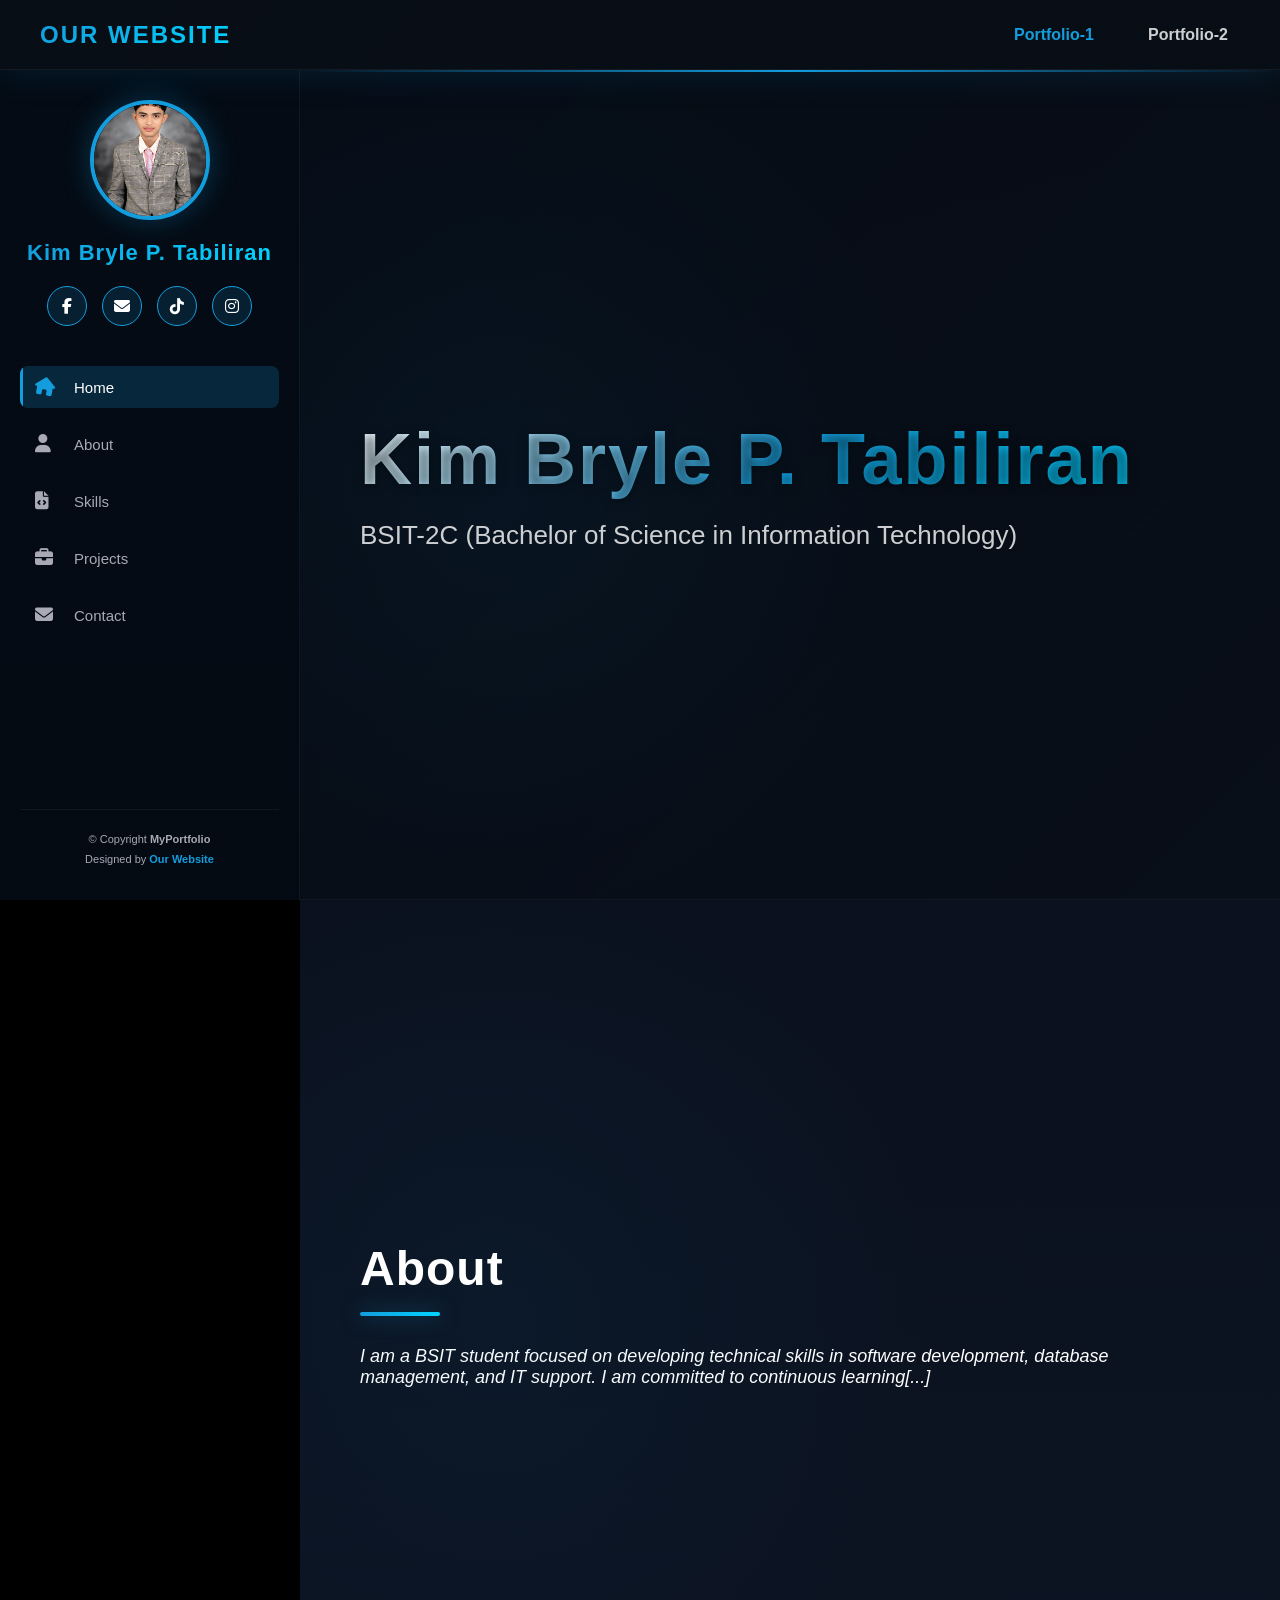
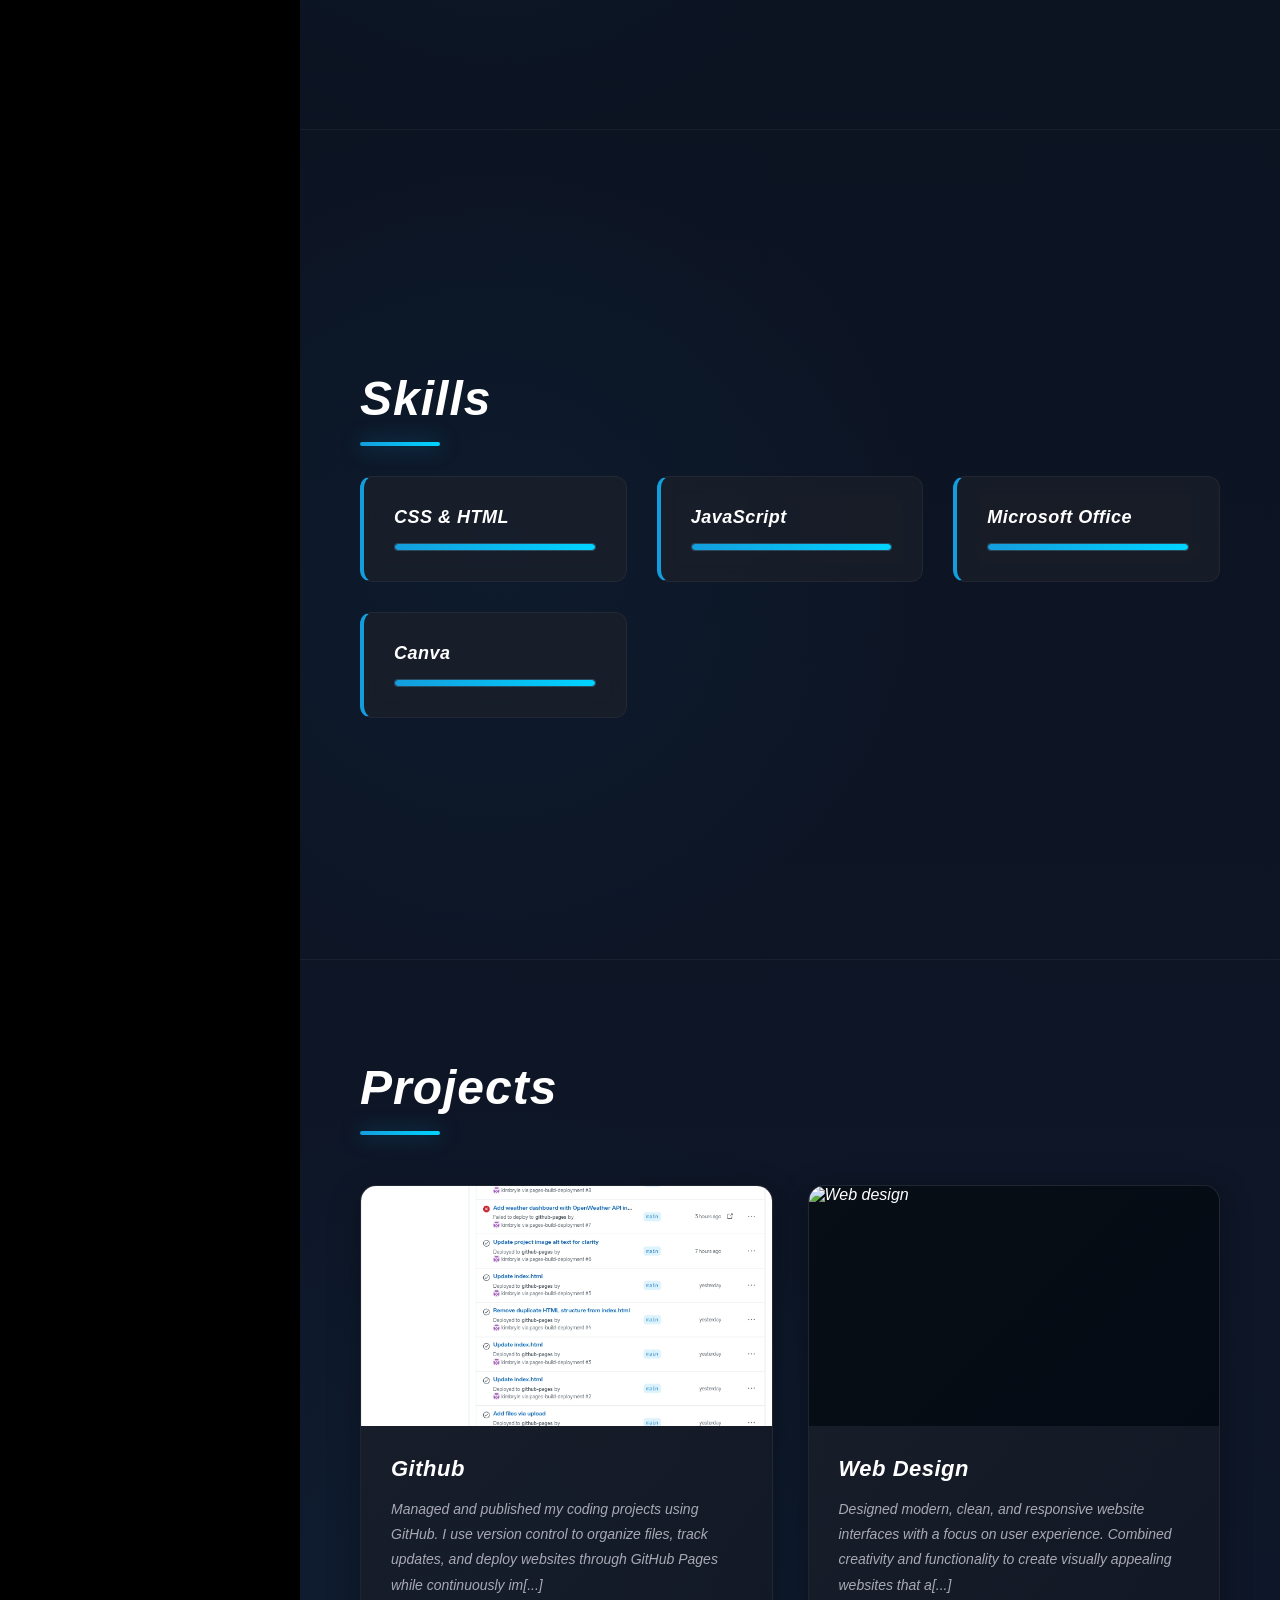
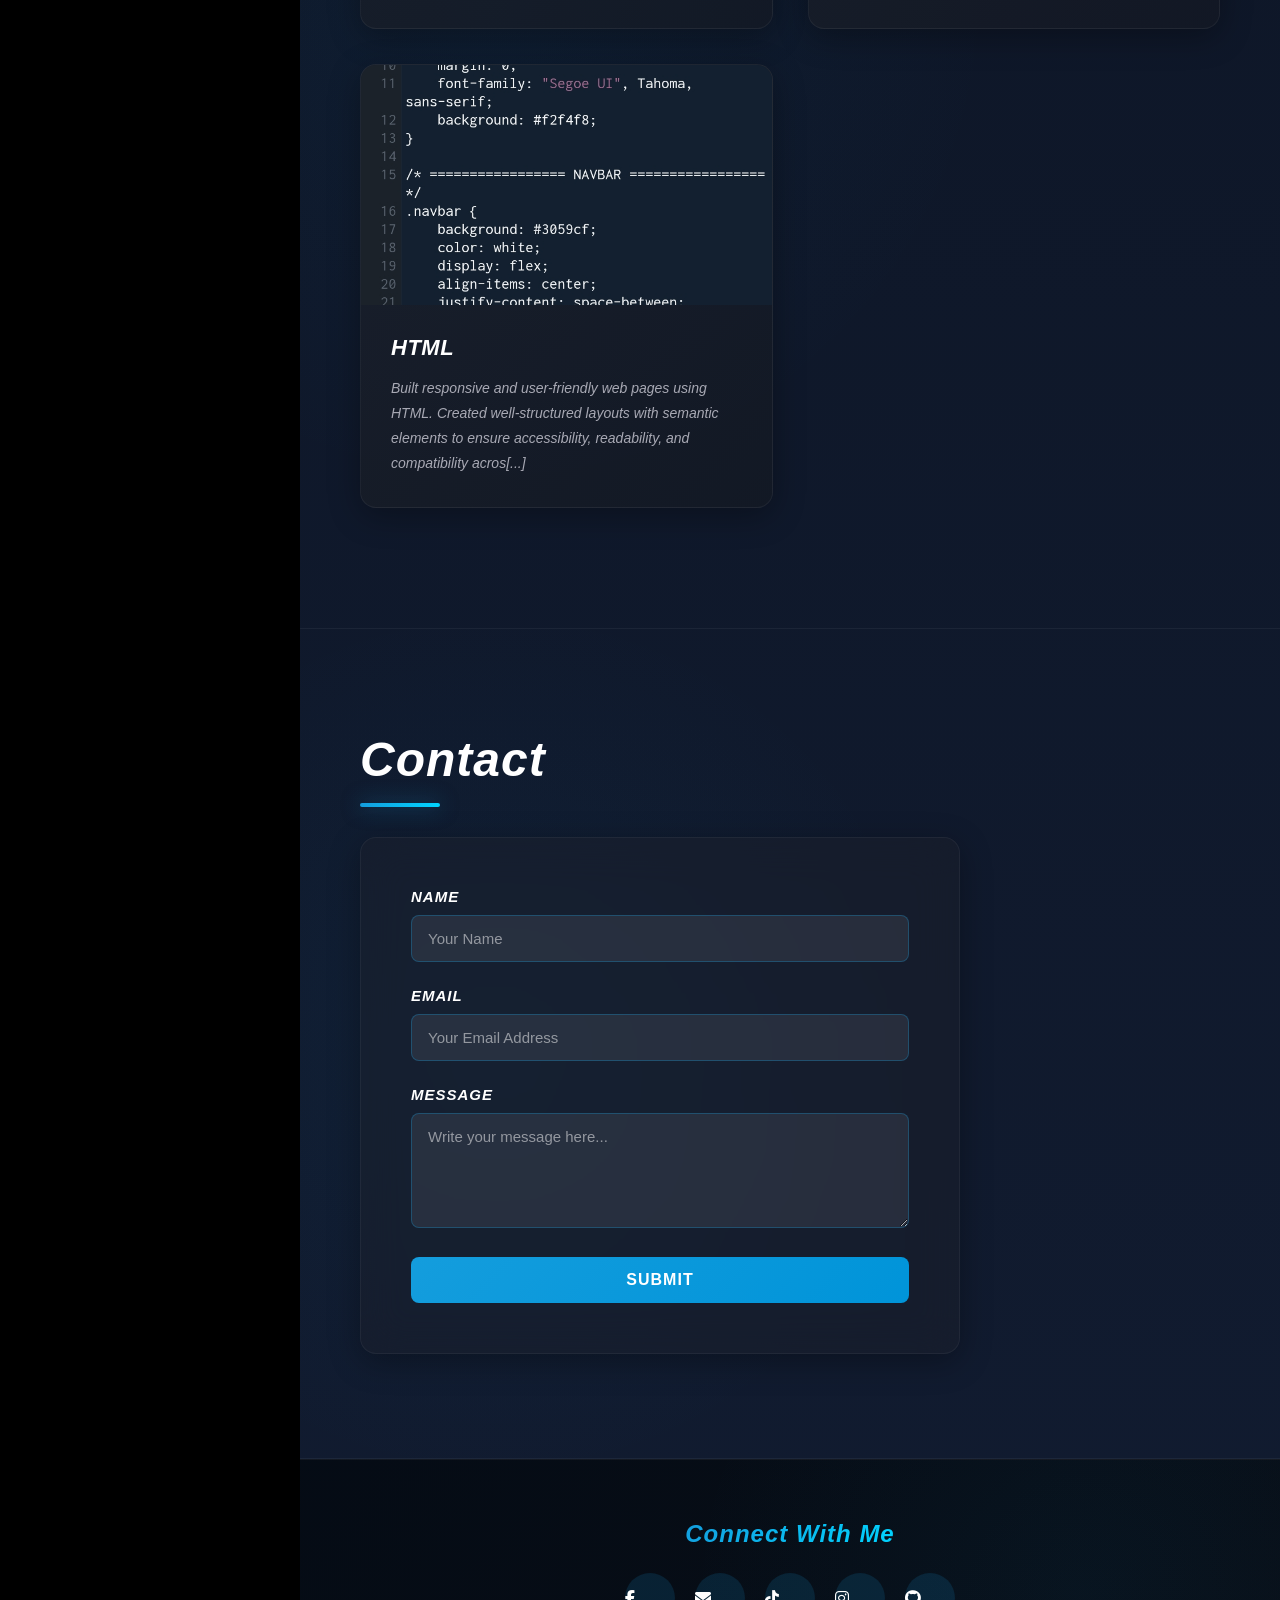
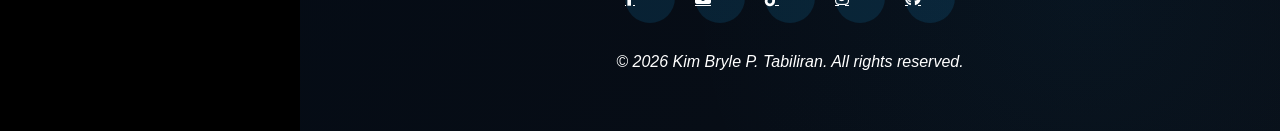
==== index.html @ d385e992 "Add files via upload" ====
<!DOCTYPE html>
<html lang="en">
<head>
    <meta charset="UTF-8">
    <meta name="viewport" content="width=device-width, initial-scale=1.0">
    <title>Portfolio - Kim Bryle</title>
    <link rel="stylesheet" href="https://cdnjs.cloudflare.com/ajax/libs/font-awesome/6.4.0/css/all.min.css">
    <link rel="stylesheet" href="style.css">
</head>
<body>

    <header class="top-navbar">
        <a href="index.html" class="logo">OUR WEBSITE</a>
        <ul class="top-nav-links">
            <li><a href="index.html" style="color: #149ddd; font-weight: bold;">Portfolio-1</a></li>
            <li><a href="arianne.html">Portfolio-2</a></li>
        </ul>
    </header>

    <div class="sidebar">
        <img src="1751348694577.jpg" alt="Profile" class="profile-img" id="profileTrigger">
        <h1 class="profile-name">Kim Bryle P. Tabiliran</h1>
        
        <div class="social-links">
            <a href="https://facebook.com/ecxbryle" target="_blank" title="Facebook"><i class="fab fa-facebook-f"></i></a>
            <a href="mailto:tabilirankimbryle@gmail.com" title="Gmail"><i class="fas fa-envelope"></i></a>
            <a href="https://tiktok.com/@kiembryle" target="_blank" title="TikTok"><i class="fab fa-tiktok"></i></a>
            <a href="https://instagram.com/bryexjsh" target="_blank" title="Instagram"><i class="fab fa-instagram"></i></a>
        </div>

        <nav class="nav-menu" id="navMenu">
            <a href="#home" class="active"><i class="fas fa-home"></i> Home</a>
            <a href="#about"><i class="fas fa-user"></i> About</a>
            <a href="#skills"><i class="fas fa-file-code"></i> Skills</a>
            <a href="#projects"><i class="fas fa-briefcase"></i> Projects</a>
            <a href="#contact"><i class="fas fa-envelope"></i> Contact</a>
        </nav>

        <div class="sidebar-footer">
            <p>&copy; Copyright <strong><span>MyPortfolio</span></strong></p>
            <p>Designed by <a href="#">Our Website</a></p>
        </div>
    </div>

    <div class="main-content">

        <section id="home">
            <h1>Kim Bryle P. <span style="color: #149ddd;">Tabiliran</span></h1>
            <p>BSIT-2C (Bachelor of Science in Information Technology)</p>
        </section>

        <section id="about">
            <h2 class="section-title">About</h2>
            <p style="font-size: 18px;"><i>I am a BSIT student focused on developing technical skills in software development, database management, and IT support. I am committed to continuous learning[...]
        </section>

        <section id="skills">
            <h2 class="section-title">Skills</h2>
            <div class="skills-container">
                <div class="skill-box">
                    <h3>CSS & HTML</h3>
                    <div class="skill-bar"><div class="skill-per" style="width: 95%;"></div></div>
                </div>
                <div class="skill-box">
                    <h3>JavaScript</h3>
                    <div class="skill-bar"><div class="skill-per" style="width: 50%;"></div></div>
                </div>
                <div class="skill-box">
                    <h3>Microsoft Office</h3>
                    <div class="skill-bar"><div class="skill-per" style="width: 95%;"></div></div>
                </div>
                <div class="skill-box">
                    <h3>Canva</h3>
                    <div class="skill-bar"><div class="skill-per" style="width: 100%;"></div></div>
                </div>
            </div>
        </section>

        <section id="projects">
            <h2 class="section-title">Projects</h2>
            <div class="projects-grid">
                <div class="project-card">
                    <div class="project-img-placeholder">
                        <img src="Github.jpg" alt="Github">
                    </div>
                    <div class="project-info">
                        <h3>Github</h3>
                        <p>Managed and published my coding projects using GitHub. I use version control to organize files, track updates, and deploy websites through GitHub Pages while continuously im[...]
                    </div>
                </div>
                
                <div class="project-card">
                    <div class="project-img-placeholder">
                        <img src="Webdesign.jpg" alt="Web design">
                    </div>
                    <div class="project-info">
                        <h3>Web Design</h3>
                        <p>Designed modern, clean, and responsive website interfaces with a focus on user experience. Combined creativity and functionality to create visually appealing websites that a[...]
                    </div>
                </div>
                
                <div class="project-card">
                    <div class="project-img-placeholder">
                        <img src="Html.jpg" alt="HTML">
                    </div>
                    <div class="project-info">
                        <h3>HTML</h3>
                        <p>Built responsive and user-friendly web pages using HTML. Created well-structured layouts with semantic elements to ensure accessibility, readability, and compatibility acros[...]
                    </div>
                </div>
            </div>
        </section>

        <section id="contact">
            <h2 class="section-title">Contact</h2>
            <form class="contact-form" action="#" method="POST">
                <div class="form-group">
                    <label for="name">Name</label>
                    <input type="text" id="name" name="name" required placeholder="Your Name">
                </div>
                <div class="form-group">
                    <label for="email">Email</label>
                    <input type="email" id="email" name="email" required placeholder="Your Email Address">
                </div>
                <div class="form-group">
                    <label for="message">Message</label>
                    <textarea id="message" name="message" rows="5" required placeholder="Write your message here..."></textarea>
                </div>
                <button type="submit" class="submit-btn">Submit</button>
            </form>
        </section>

        <footer class="footer-section">
            <div class="footer-content">
                <div class="footer-social">
                    <h3>Connect With Me</h3>
                    <div class="footer-social-links">
                        <a href="https://facebook.com/ecxbryle" target="_blank" class="footer-social-icon" title="Facebook" aria-label="Visit my Facebook page">
                            <i class="fab fa-facebook-f"></i>
                        </a>
                        <a href="mailto:tabilirankimbryle@gmail.com" class="footer-social-icon" title="Send me an email" aria-label="Send me an email">
                            <i class="fas fa-envelope"></i>
                        </a>
                        <a href="https://tiktok.com/@kiembryle" target="_blank" class="footer-social-icon" title="TikTok" aria-label="Visit my TikTok profile">
                            <i class="fab fa-tiktok"></i>
                        </a>
                        <a href="https://instagram.com/bryexjsh" target="_blank" class="footer-social-icon" title="Instagram" aria-label="Visit my Instagram profile">
                            <i class="fab fa-instagram"></i>
                        </a>
                        <a href="https://github.com/kimbrylepalma-a11y" target="_blank" class="footer-social-icon" title="GitHub" aria-label="Visit my GitHub profile">
                            <i class="fab fa-github"></i>
                        </a>
                    </div>
                </div>
                <div class="footer-text">
                    <p>&copy; 2026 Kim Bryle P. Tabiliran. All rights reserved.</p>
                </div>
            </div>
        </footer>

    </div>

    <div id="profileModal" class="img-modal">
        <span class="img-modal-close" id="closeModal">&times;</span>
        <img class="img-modal-content" id="fullScreenTarget">
    </div>

    <script>
        const profileModal = document.getElementById("profileModal");
        const profileTrigger = document.getElementById("profileTrigger");
        const fullScreenTarget = document.getElementById("fullScreenTarget");
        const closeModal = document.getElementById("closeModal");

        profileTrigger.onclick = function() {
            profileModal.style.display = "flex";
            fullScreenTarget.src = this.src; 
        }

        closeModal.onclick = function() {
            profileModal.style.display = "none";
        }
        
        profileModal.onclick = function(e) {
            if (e.target === profileModal) {
                profileModal.style.display = "none";
            }
        }
        
        const sections = document.querySelectorAll("section");
        const navLinks = document.querySelectorAll(".nav-menu a");

        window.addEventListener("scroll", () => {
            let current = "";
            sections.forEach((section) => {
                const sectionTop = section.offsetTop;
                const sectionHeight = section.clientHeight;
                if (pageYOffset >= sectionTop - 200) {
                    current = section.getAttribute("id");
                }
            });

            navLinks.forEach((a) => {
                a.classList.remove("active");
                if (a.getAttribute("href").includes(current)) {
                    a.classList.add("active");
                }
            });
        });
    </script>

</body>
</html>
---- style.css ----
/* ===== ROOT VARIABLES ===== */
:root {
    --primary-color: #149ddd;
    --secondary-color: #0b7dda;
    --dark-bg: #000;
    --sidebar-bg: #040b14;
    --navbar-bg: #080e16;
    --card-bg: #1e222b;
    --text-light: #a8a9b4;
    --text-lighter: rgba(255, 255, 255, 0.8);
    --border-color: rgba(255, 255, 255, 0.05);
    --transition: all 0.3s cubic-bezier(0.4, 0, 0.2, 1);
}

/* ===== GLOBAL STYLES ===== */
* {
    margin: 0;
    padding: 0;
    box-sizing: border-box;
    font-family: 'Segoe UI', Tahoma, Geneva, Verdana, sans-serif;
    scroll-behavior: smooth;
}

html {
    scroll-padding-top: 70px;
}

body {
    display: flex;
    flex-direction: column;
    color: #fff;
    background-color: var(--dark-bg);
    overflow-x: hidden;
}

/* ===== SCROLLBAR STYLING ===== */
::-webkit-scrollbar {
    width: 10px;
}

::-webkit-scrollbar-track {
    background: var(--navbar-bg);
}

::-webkit-scrollbar-thumb {
    background: var(--primary-color);
    border-radius: 5px;
    transition: var(--transition);
}

::-webkit-scrollbar-thumb:hover {
    background: var(--secondary-color);
}

/* ===== TOP NAVBAR ===== */
.top-navbar {
    position: fixed;
    top: 0;
    left: 0;
    width: 100%;
    height: 70px;
    background: linear-gradient(135deg, var(--navbar-bg) 0%, rgba(8, 14, 22, 0.95) 100%);
    display: flex;
    justify-content: space-between;
    align-items: center;
    padding: 0 40px;
    z-index: 1000;
    box-shadow: 0 8px 32px rgba(20, 157, 221, 0.1);
    backdrop-filter: blur(10px);
    border-bottom: 1px solid var(--border-color);
    animation: slideDown 0.6s ease-out;
}

@keyframes slideDown {
    from {
        transform: translateY(-100%);
        opacity: 0;
    }
    to {
        transform: translateY(0);
        opacity: 1;
    }
}

.top-navbar .logo {
    font-size: 24px;
    font-weight: 800;
    color: #ffffff;
    text-decoration: none;
    background: linear-gradient(135deg, var(--primary-color), #00d4ff);
    -webkit-background-clip: text;
    -webkit-text-fill-color: transparent;
    background-clip: text;
    letter-spacing: 2px;
    transition: var(--transition);
    text-transform: uppercase;
}

.top-navbar .logo:hover {
    transform: scale(1.05);
    letter-spacing: 3px;
}

.top-nav-links {
    display: flex;
    gap: 30px;
    list-style: none;
}

.top-nav-links a {
    color: var(--text-lighter);
    text-decoration: none;
    font-size: 16px;
    font-weight: 600;
    transition: var(--transition);
    position: relative;
    padding: 8px 12px;
}

.top-nav-links a::before {
    content: '';
    position: absolute;
    bottom: 0;
    left: 0;
    width: 0;
    height: 2px;
    background: linear-gradient(90deg, var(--primary-color), #00d4ff);
    transition: var(--transition);
}

.top-nav-links a:hover {
    color: #ffffff;
}

.top-nav-links a:hover::before {
    width: 100%;
}

.top-nav-links a.active-top {
    color: var(--primary-color);
}

/* ===== SIDEBAR ===== */
.sidebar {
    width: 300px;
    height: calc(100vh - 70px);
    background: linear-gradient(180deg, var(--sidebar-bg) 0%, rgba(4, 11, 20, 0.95) 100%);
    color: #fff;
    position: fixed;
    top: 70px;
    left: 0;
    display: flex;
    flex-direction: column;
    align-items: center;
    padding: 30px 20px;
    z-index: 100;
    border-right: 1px solid var(--border-color);
    overflow-y: auto;
    backdrop-filter: blur(10px);
    animation: slideInLeft 0.6s ease-out;
}

@keyframes slideInLeft {
    from {
        transform: translateX(-100%);
        opacity: 0;
    }
    to {
        transform: translateX(0);
        opacity: 1;
    }
}

.profile-img {
    width: 120px;
    height: 120px;
    border-radius: 50%;
    border: 4px solid var(--primary-color);
    object-fit: cover;
    margin-bottom: 20px;
    cursor: pointer;
    transition: var(--transition);
    box-shadow: 0 0 30px rgba(20, 157, 221, 0.3);
    position: relative;
    overflow: hidden;
}

.profile-img::before {
    content: '';
    position: absolute;
    top: 0;
    left: 0;
    width: 100%;
    height: 100%;
    background: linear-gradient(45deg, transparent 30%, rgba(255, 255, 255, 0.1) 50%, transparent 70%);
    transform: translateX(-100%);
}

.profile-img:hover {
    transform: scale(1.08);
    box-shadow: 0 0 40px rgba(20, 157, 221, 0.5);
}

.profile-img:hover::before {
    animation: shine 0.6s;
}

@keyframes shine {
    0% {
        transform: translateX(-100%);
    }
    100% {
        transform: translateX(100%);
    }
}

.profile-name {
    font-size: 22px;
    font-weight: 800;
    margin-bottom: 20px;
    letter-spacing: 1px;
    text-align: center;
    background: linear-gradient(135deg, var(--primary-color), #00d4ff);
    -webkit-background-clip: text;
    -webkit-text-fill-color: transparent;
    background-clip: text;
}

/* ===== SOCIAL LINKS ===== */
.social-links {
    display: flex;
    gap: 15px;
    margin-bottom: 40px;
}

.social-links a {
    width: 40px;
    height: 40px;
    background: rgba(20, 157, 221, 0.15);
    color: #fff;
    border-radius: 50%;
    display: flex;
    align-items: center;
    justify-content: center;
    text-decoration: none;
    transition: var(--transition);
    font-size: 16px;
    border: 1px solid var(--primary-color);
    position: relative;
    overflow: hidden;
}

.social-links a::before {
    content: '';
    position: absolute;
    top: 0;
    left: -100%;
    width: 100%;
    height: 100%;
    background: var(--primary-color);
    z-index: -1;
    transition: var(--transition);
}

.social-links a:hover::before {
    left: 0;
}

.social-links a:hover {
    transform: translateY(-3px);
    box-shadow: 0 8px 20px rgba(20, 157, 221, 0.4);
}

/* ===== NAVIGATION MENU ===== */
.nav-menu {
    width: 100%;
    display: flex;
    flex-direction: column;
    gap: 15px;
}

.nav-menu a {
    display: flex;
    align-items: center;
    gap: 15px;
    color: var(--text-light);
    text-decoration: none;
    font-size: 15px;
    padding: 12px 15px;
    border-radius: 8px;
    transition: var(--transition);
    position: relative;
    overflow: hidden;
    background: rgba(20, 157, 221, 0);
}

.nav-menu a::before {
    content: '';
    position: absolute;
    left: 0;
    top: 0;
    width: 3px;
    height: 100%;
    background: var(--primary-color);
    transform: scaleY(0);
    transform-origin: top;
    transition: var(--transition);
}

.nav-menu a:hover {
    color: #fff;
    background: rgba(20, 157, 221, 0.15);
    padding-left: 20px;
}

.nav-menu a:hover::before {
    transform: scaleY(1);
}

.nav-menu a.active {
    color: #fff;
    background: rgba(20, 157, 221, 0.2);
}

.nav-menu a.active::before {
    transform: scaleY(1);
}

.nav-menu a i {
    font-size: 18px;
    width: 24px;
    transition: var(--transition);
}

.nav-menu a:hover i,
.nav-menu a.active i {
    color: var(--primary-color);
    transform: rotate(10deg);
}

/* ===== SIDEBAR FOOTER ===== */
.sidebar-footer {
    margin-top: auto;
    text-align: center;
    font-size: 11px;
    color: #a8a9b4;
    line-height: 1.8;
    padding-top: 20px;
    border-top: 1px solid var(--border-color);
    width: 100%;
}

.sidebar-footer a {
    color: var(--primary-color);
    text-decoration: none;
    transition: var(--transition);
    font-weight: 600;
}

.sidebar-footer a:hover {
    color: #00d4ff;
    text-decoration: underline;
}

/* ===== MAIN CONTENT ===== */
.main-content {
    margin-left: 300px;
    margin-top: 70px;
    width: calc(100% - 300px);
    background: linear-gradient(rgba(23, 37, 65, 0.4), rgba(23, 37, 65, 0.75)), 
                url('https://images.unsplash.com/photo-1507238691740-187a5b1d37b8?auto=format&fit=crop&w=1400&q=80') center/cover no-repeat fixed;
    position: relative;
}

.main-content::before {
    content: '';
    position: fixed;
    top: 70px;
    left: 300px;
    width: calc(100% - 300px);
    height: 2px;
    background: linear-gradient(90deg, transparent, var(--primary-color), transparent);
    pointer-events: none;
    z-index: 999;
}

/* ===== SECTIONS ===== */
section {
    padding: 100px 60px;
    min-height: calc(100vh - 70px);
    display: flex;
    flex-direction: column;
    justify-content: center;
    border-bottom: 1px solid var(--border-color);
    animation: fadeInUp 0.8s ease-out;
    position: relative;
    overflow: hidden;
}

@keyframes fadeInUp {
    from {
        opacity: 0;
        transform: translateY(30px);
    }
    to {
        opacity: 1;
        transform: translateY(0);
    }
}

section::before {
    content: '';
    position: absolute;
    top: 0;
    left: 0;
    width: 100%;
    height: 100%;
    background: radial-gradient(circle at 20% 50%, rgba(20, 157, 221, 0.05) 0%, transparent 50%);
    pointer-events: none;
}

/* ===== SECTION TITLE ===== */
.section-title {
    font-size: 48px;
    font-weight: 800;
    color: #fff;
    margin-bottom: 30px;
    position: relative;
    padding-bottom: 20px;
    display: inline-block;
    letter-spacing: 1px;
    animation: titleSlide 0.8s ease-out;
}

@keyframes titleSlide {
    from {
        opacity: 0;
        transform: translateX(-30px);
    }
    to {
        opacity: 1;
        transform: translateX(0);
    }
}

.section-title::after {
    content: '';
    position: absolute;
    left: 0;
    bottom: 0;
    width: 80px;
    height: 4px;
    background: linear-gradient(90deg, var(--primary-color), #00d4ff);
    border-radius: 2px;
    box-shadow: 0 0 20px rgba(20, 157, 221, 0.5);
    animation: widthExpand 0.8s ease-out;
}

@keyframes widthExpand {
    from {
        width: 0;
    }
    to {
        width: 80px;
    }
}

/* ===== HOME SECTION ===== */
#home {
    background: linear-gradient(135deg, rgba(4, 11, 20, 0.8) 0%, rgba(8, 14, 22, 0.6) 100%),
                url('https://images.unsplash.com/photo-1507238691740-187a5b1d37b8?auto=format&fit=crop&w=1400&q=80') center/cover;
}

#home h1 {
    font-size: 72px;
    font-weight: 900;
    margin-bottom: 20px;
    background: linear-gradient(135deg, #fff 0%, var(--primary-color) 50%, #00d4ff 100%);
    -webkit-background-clip: text;
    -webkit-text-fill-color: transparent;
    background-clip: text;
    text-shadow: 0 2px 10px rgba(0, 0, 0, 0.5);
    letter-spacing: 2px;
    animation: textShimmer 3s infinite;
}

@keyframes textShimmer {
    0%, 100% {
        opacity: 1;
    }
    50% {
        opacity: 0.9;
    }
}

#home p {
    font-size: 26px;
    font-weight: 500;
    color: var(--text-lighter);
    animation: fadeInUp 0.8s ease-out 0.2s both;
}

#home p span {
    border-bottom: 3px solid var(--primary-color);
    letter-spacing: 1px;
    background: linear-gradient(90deg, transparent, rgba(20, 157, 221, 0.2), transparent);
    padding: 0 5px;
    position: relative;
}

/* ===== SKILLS CONTAINER ===== */
.skills-container {
    display: grid;
    grid-template-columns: repeat(auto-fit, minmax(250px, 1fr));
    gap: 30px;
    max-width: 100%;
    width: 100%;
}

.skill-box {
    background: rgba(30, 34, 43, 0.6);
    backdrop-filter: blur(10px);
    -webkit-backdrop-filter: blur(10px);
    padding: 30px;
    border-radius: 12px;
    border: 1px solid var(--border-color);
    border-left: 4px solid var(--primary-color);
    transition: var(--transition);
    position: relative;
    overflow: hidden;
    animation: scaleIn 0.6s ease-out;
}

@keyframes scaleIn {
    from {
        opacity: 0;
        transform: scale(0.9);
    }
    to {
        opacity: 1;
        transform: scale(1);
    }
}

.skill-box::before {
    content: '';
    position: absolute;
    top: 0;
    left: -100%;
    width: 100%;
    height: 100%;
    background: linear-gradient(90deg, transparent, rgba(20, 157, 221, 0.1), transparent);
    transition: var(--transition);
}

.skill-box:hover {
    transform: translateY(-10px);
    border-color: var(--primary-color);
    box-shadow: 0 20px 40px rgba(20, 157, 221, 0.2);
}

.skill-box:hover::before {
    left: 100%;
}

.skill-box h3 {
    font-size: 18px;
    margin-bottom: 15px;
    color: #fff;
    font-weight: 700;
    letter-spacing: 0.5px;
}

.skill-bar {
    background: rgba(255, 255, 255, 0.1);
    height: 8px;
    border-radius: 4px;
    overflow: hidden;
    position: relative;
    border: 1px solid rgba(20, 157, 221, 0.2);
}

.skill-per {
    background: linear-gradient(90deg, var(--primary-color), #00d4ff);
    height: 100%;
    border-radius: 4px;
    animation: fillBar 1.5s ease-out forwards;
    box-shadow: 0 0 15px rgba(20, 157, 221, 0.5);
}

@keyframes fillBar {
    to {
        width: var(--skill-width, 100%);
    }
}

/* ===== PROJECTS GRID ===== */
.projects-grid {
    display: grid;
    grid-template-columns: repeat(auto-fit, minmax(300px, 1fr));
    gap: 35px;
    padding: 20px 0;
    width: 100%;
}

.project-card {
    background: linear-gradient(135deg, rgba(30, 34, 43, 0.7) 0%, rgba(20, 25, 35, 0.7) 100%);
    border-radius: 16px;
    overflow: hidden;
    box-shadow: 0 8px 32px rgba(0, 0, 0, 0.3);
    display: flex;
    flex-direction: column;
    transition: var(--transition);
    border: 1px solid var(--border-color);
    animation: slideUp 0.6s ease-out;
    position: relative;
}

@keyframes slideUp {
    from {
        opacity: 0;
        transform: translateY(30px);
    }
    to {
        opacity: 1;
        transform: translateY(0);
    }
}

.project-card::before {
    content: '';
    position: absolute;
    top: 0;
    left: 0;
    width: 100%;
    height: 100%;
    background: linear-gradient(135deg, rgba(20, 157, 221, 0.2) 0%, transparent 100%);
    opacity: 0;
    transition: var(--transition);
    pointer-events: none;
    z-index: 1;
}

.project-card:hover {
    transform: translateY(-15px);
    box-shadow: 0 20px 50px rgba(20, 157, 221, 0.3);
    border-color: var(--primary-color);
}

.project-card:hover::before {
    opacity: 1;
}

.project-img-placeholder {
    width: 100%;
    height: 240px;
    overflow: hidden;
    position: relative;
    background: linear-gradient(135deg, var(--navbar-bg) 0%, var(--sidebar-bg) 100%);
}

.project-img-placeholder img {
    width: 100%;
    height: 100%;
    object-fit: cover;
    display: block;
    transition: var(--transition);
}

.project-card:hover .project-img-placeholder img {
    transform: scale(1.1);
    filter: brightness(1.2);
}

.project-info {
    padding: 30px;
    position: relative;
    z-index: 2;
    flex: 1;
    display: flex;
    flex-direction: column;
}

.project-info h3 {
    color: #ffffff;
    margin: 0 0 15px 0;
    font-size: 22px;
    font-weight: 800;
    letter-spacing: 0.5px;
    transition: var(--transition);
}

.project-card:hover .project-info h3 {
    color: var(--primary-color);
}

.project-info p {
    color: var(--text-light);
    margin: 0;
    font-size: 14px;
    line-height: 1.8;
    flex: 1;
}

/* ===== CONTACT FORM ===== */
.contact-form {
    background: rgba(30, 34, 43, 0.4);
    backdrop-filter: blur(20px);
    -webkit-backdrop-filter: blur(20px);
    padding: 50px;
    border-radius: 16px;
    border: 1px solid var(--border-color);
    max-width: 600px;
    width: 100%;
    box-shadow: 0 8px 32px rgba(0, 0, 0, 0.3);
    animation: slideInUp 0.8s ease-out;
}

@keyframes slideInUp {
    from {
        opacity: 0;
        transform: translateY(30px);
    }
    to {
        opacity: 1;
        transform: translateY(0);
    }
}

.contact-form:hover {
    box-shadow: 0 15px 50px rgba(20, 157, 221, 0.2);
}

.form-group {
    margin-bottom: 25px;
}

.form-group label {
    display: block;
    margin-bottom: 10px;
    font-weight: 700;
    color: #fff;
    font-size: 15px;
    text-transform: uppercase;
    letter-spacing: 1px;
}

.form-group input,
.form-group textarea {
    width: 100%;
    padding: 14px 16px;
    background: rgba(255, 255, 255, 0.08);
    border: 1px solid rgba(20, 157, 221, 0.3);
    border-radius: 8px;
    font-size: 15px;
    color: #fff;
    outline: none;
    transition: var(--transition);
    font-family: inherit;
}

.form-group input::placeholder,
.form-group textarea::placeholder {
    color: rgba(255, 255, 255, 0.5);
}

.form-group input:focus,
.form-group textarea:focus {
    border-color: var(--primary-color);
    background: rgba(255, 255, 255, 0.12);
    box-shadow: 0 0 20px rgba(20, 157, 221, 0.3);
}

.submit-btn {
    background: linear-gradient(135deg, var(--primary-color) 0%, #0094d9 100%);
    color: white;
    border: none;
    padding: 14px 40px;
    font-size: 16px;
    font-weight: 700;
    border-radius: 8px;
    cursor: pointer;
    width: 100%;
    transition: var(--transition);
    text-transform: uppercase;
    letter-spacing: 1px;
    position: relative;
    overflow: hidden;
}

.submit-btn::before {
    content: '';
    position: absolute;
    top: 0;
    left: -100%;
    width: 100%;
    height: 100%;
    background: linear-gradient(90deg, transparent, rgba(255, 255, 255, 0.3), transparent);
    transition: var(--transition);
}

.submit-btn:hover {
    transform: translateY(-3px);
    box-shadow: 0 15px 35px rgba(20, 157, 221, 0.4);
}

.submit-btn:hover::before {
    left: 100%;
}

.submit-btn:active {
    transform: translateY(-1px);
}

/* ===== IMAGE MODAL ===== */
.img-modal {
    display: none;
    position: fixed;
    z-index: 9999;
    left: 0;
    top: 0;
    width: 100%;
    height: 100%;
    background: rgba(0, 0, 0, 0.95);
    backdrop-filter: blur(5px);
    justify-content: center;
    align-items: center;
    animation: fadeIn 0.3s ease-out;
}

@keyframes fadeIn {
    from {
        opacity: 0;
    }
    to {
        opacity: 1;
    }
}

.img-modal-content {
    max-width: 90%;
    max-height: 85vh;
    border-radius: 16px;
    object-fit: contain;
    box-shadow: 0 20px 60px rgba(20, 157, 221, 0.4);
    animation: zoomIn 0.4s cubic-bezier(0.68, -0.55, 0.265, 1.55);
    border: 2px solid var(--primary-color);
}

@keyframes zoomIn {
    from {
        transform: scale(0.8);
        opacity: 0;
    }
    to {
        transform: scale(1);
        opacity: 1;
    }
}

.img-modal-close {
    position: absolute;
    top: 30px;
    right: 40px;
    color: #fff;
    font-size: 45px;
    font-weight: 300;
    cursor: pointer;
    transition: var(--transition);
    background: rgba(20, 157, 221, 0.2);
    width: 50px;
    height: 50px;
    border-radius: 50%;
    display: flex;
    align-items: center;
    justify-content: center;
    border: 1px solid var(--primary-color);
}

.img-modal-close:hover {
    color: var(--primary-color);
    background: rgba(20, 157, 221, 0.4);
    transform: rotate(90deg);
}

/* ===== FOOTER SECTION ===== */
.footer-section {
    padding: 60px 60px;
    background: linear-gradient(135deg, rgba(4, 11, 20, 0.95) 0%, rgba(8, 14, 22, 0.95) 100%);
    border-top: 1px solid var(--border-color);
    position: relative;
    overflow: hidden;
    min-height: auto;
    animation: fadeInUp 0.8s ease-out;
}

.footer-section::before {
    content: '';
    position: absolute;
    top: 0;
    left: 0;
    width: 100%;
    height: 100%;
    background: radial-gradient(circle at 80% 50%, rgba(20, 157, 221, 0.05) 0%, transparent 50%);
    pointer-events: none;
}

.footer-content {
    position: relative;
    z-index: 1;
    max-width: 1200px;
    margin: 0 auto;
    display: flex;
    flex-direction: column;
    align-items: center;
    text-align: center;
    gap: 30px;
}

.footer-social {
    display: flex;
    flex-direction: column;
    align-items: center;
    gap: 25px;
}

.footer-social h3 {
    font-size: 24px;
    font-weight: 800;
    background: linear-gradient(135deg, var(--primary-color), #00d4ff);
    -webkit-background-clip: text;
    -webkit-text-fill-color: transparent;
    background-clip: text;
    letter-spacing: 1px;
    margin: 0;
}

.footer-social-links {
    display: flex;
    gap: 20px;
    flex-wrap: wrap;
    justify-content: center;
}

.footer-social-icon {
    width: 50px;
    height: 50px;
    background: rgba(20, 157, 221, 0.15);
    color: #fff;
    border-radius: 50%;
    display: flex;
    align-items: center;
    justify-content: cente
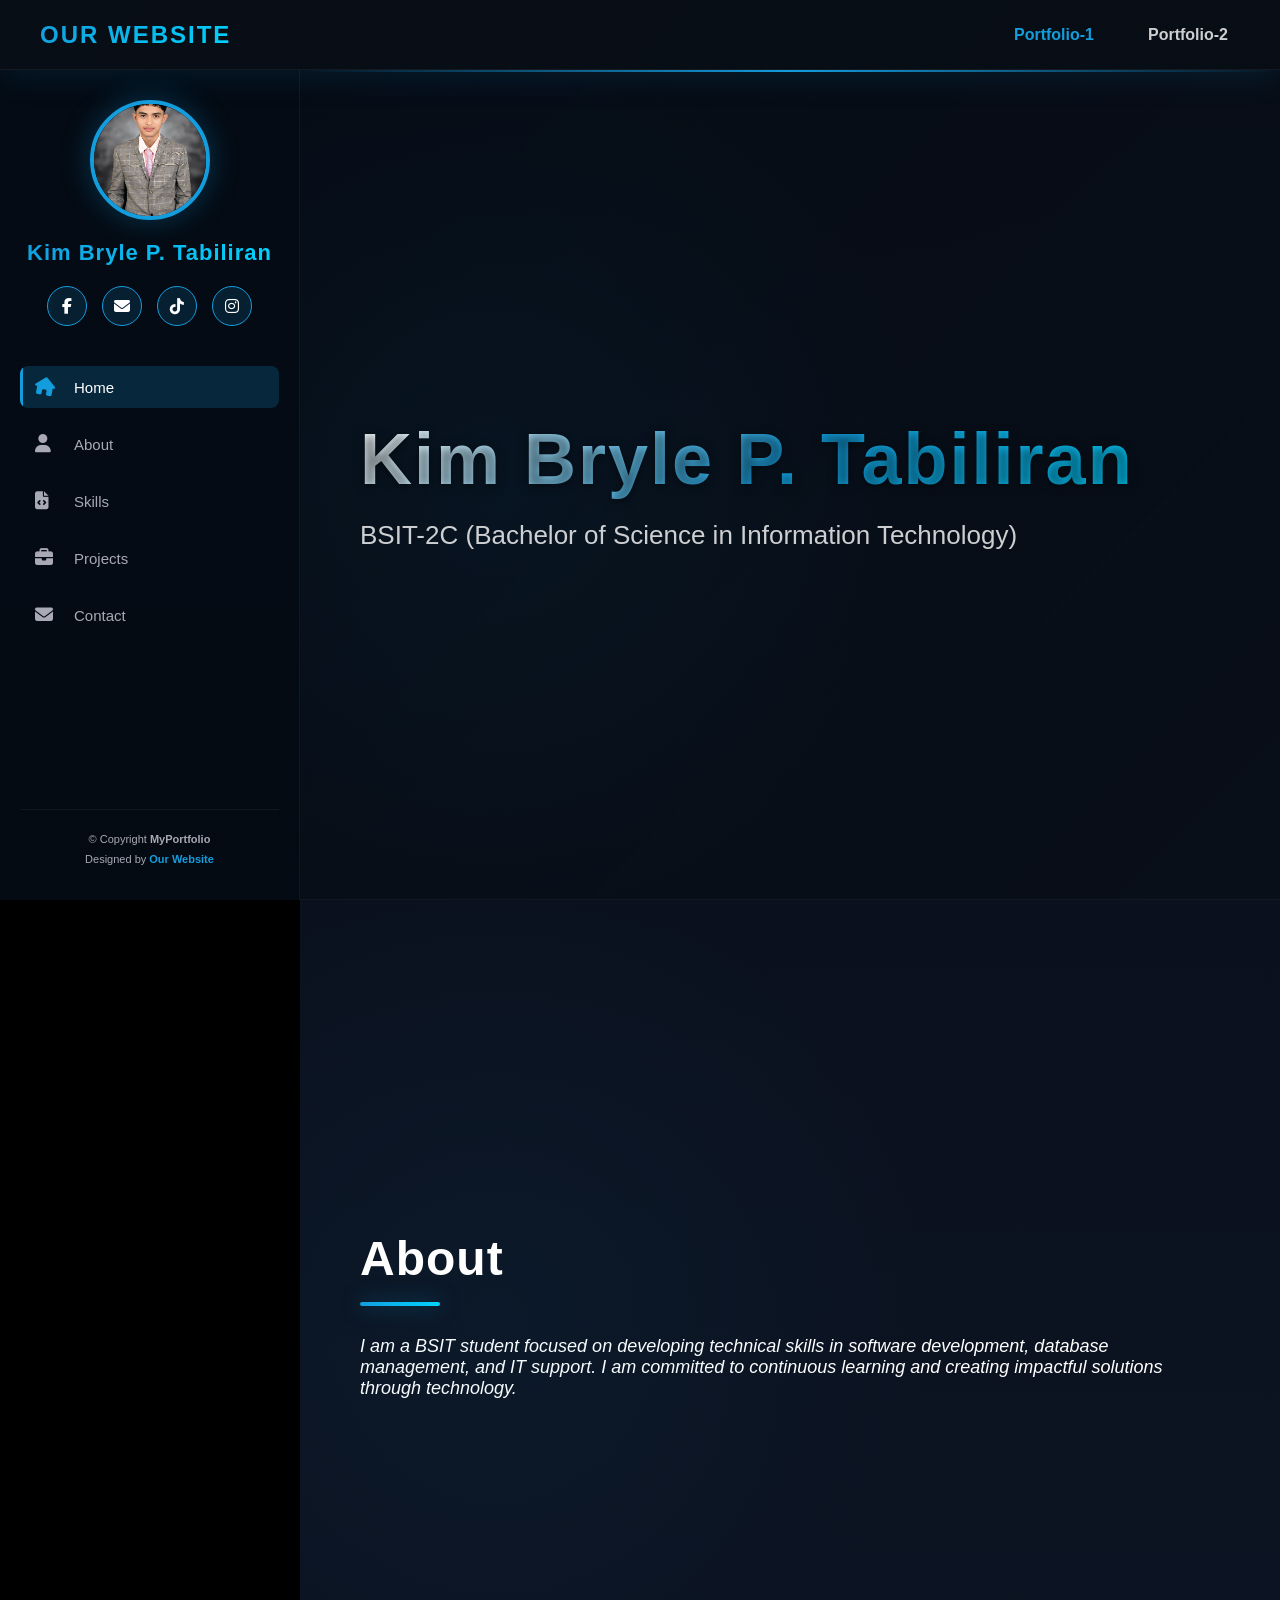
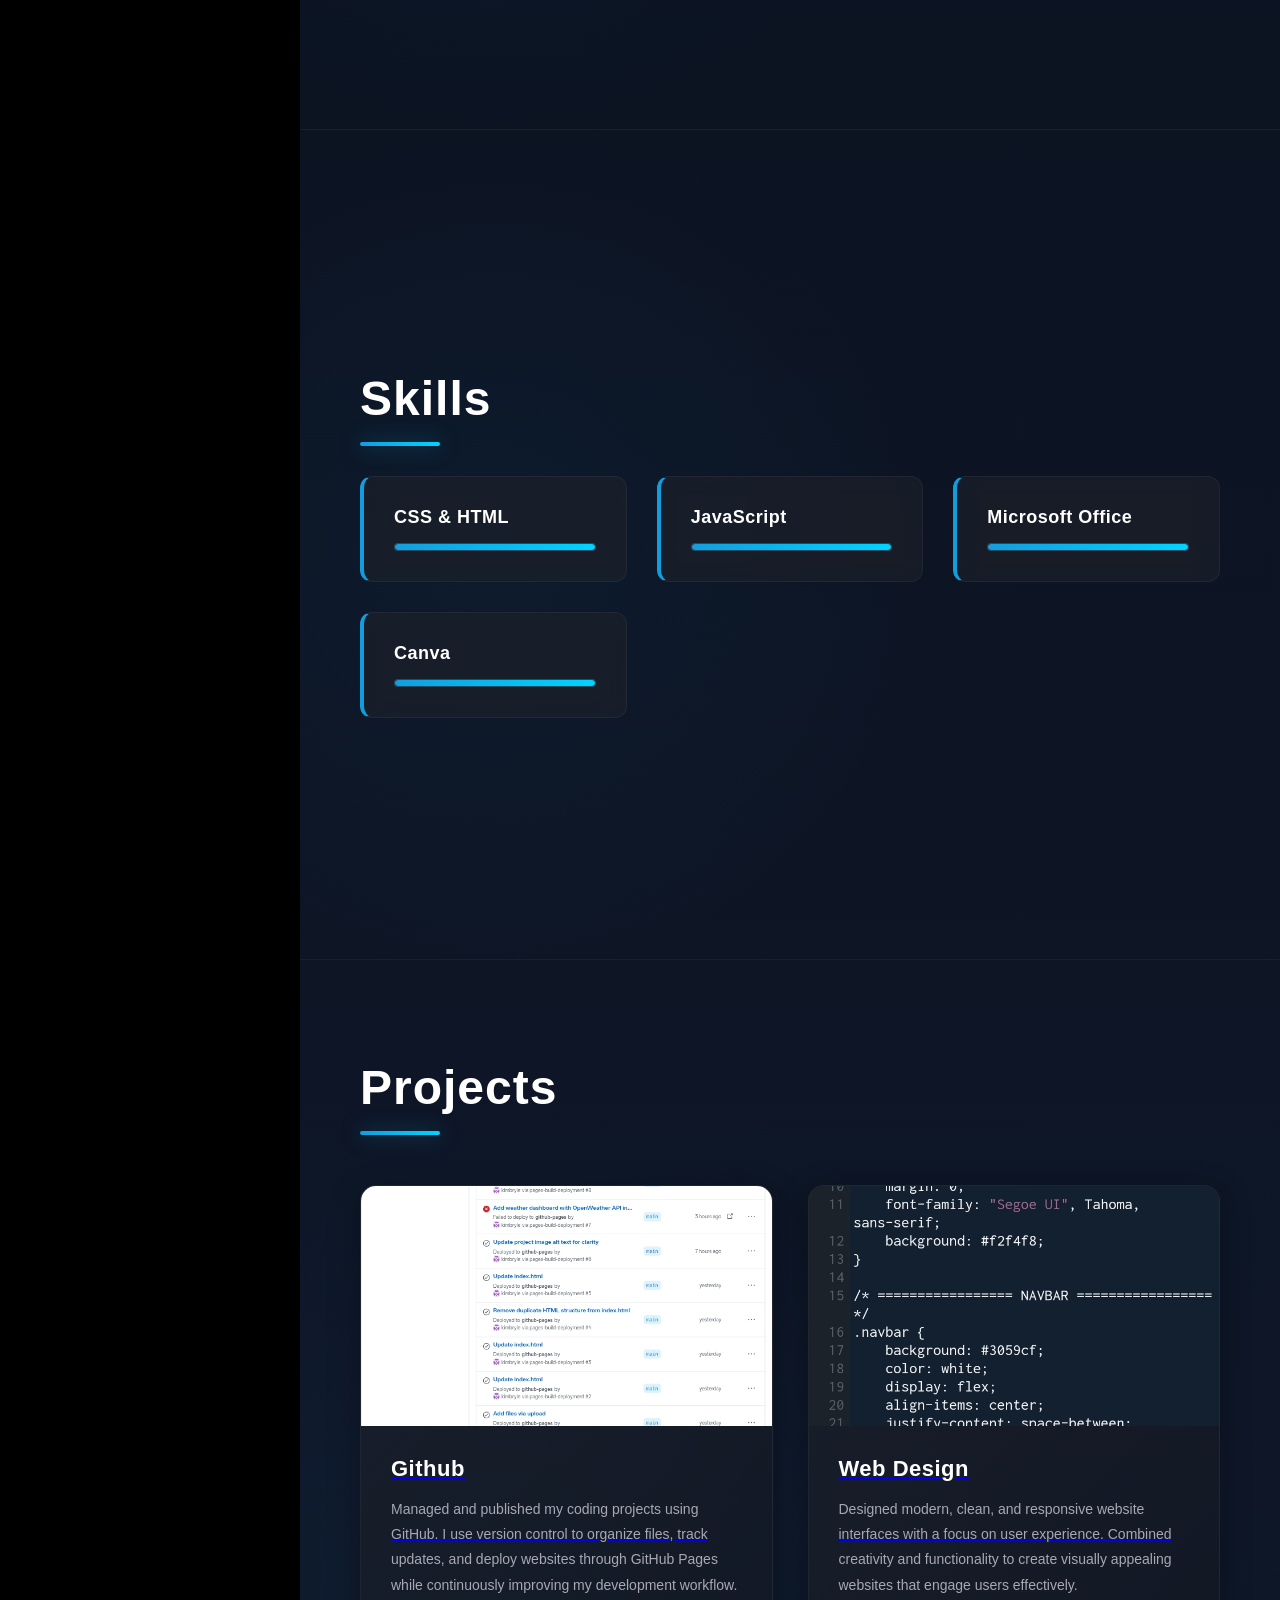
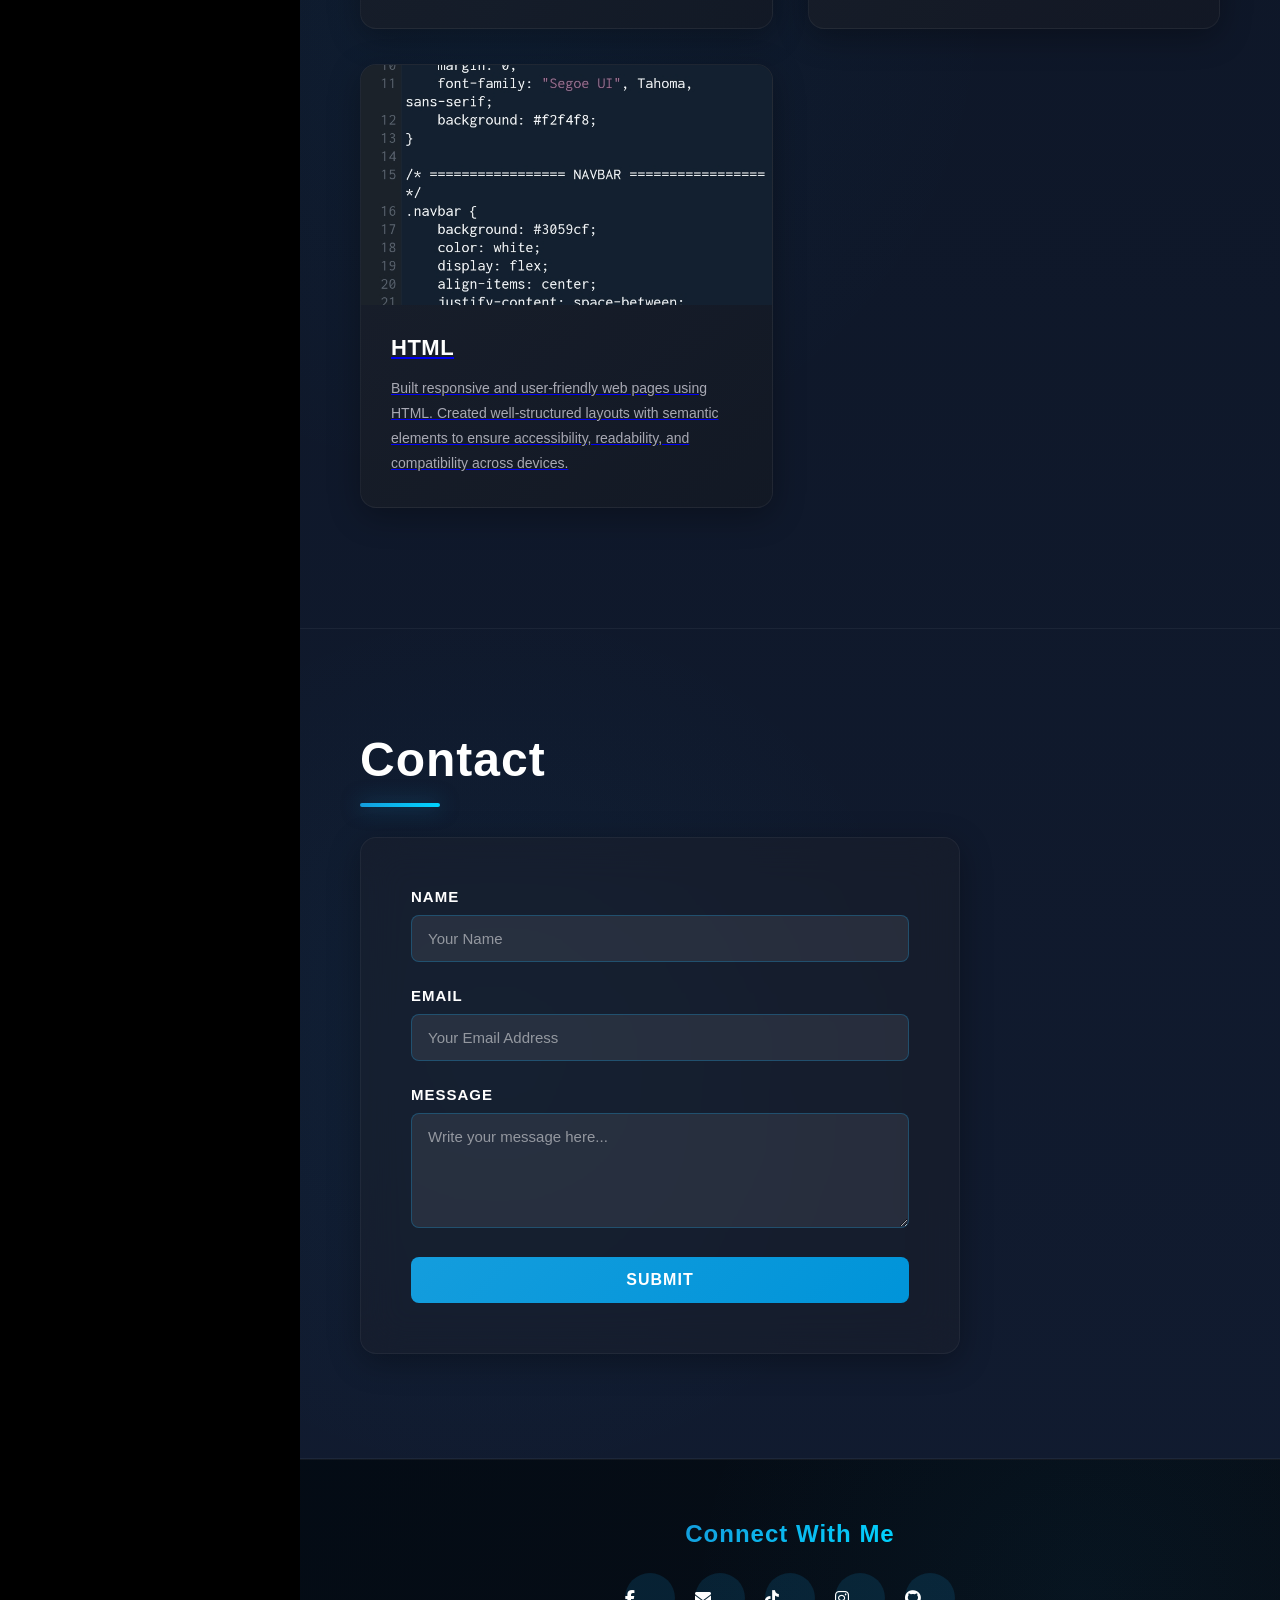
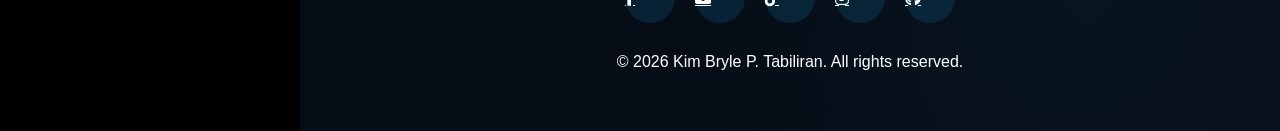
==== commit 8155be3a: "Make project cards accessible with aria-labels and clickable links" ====
--- a/index.html
+++ b/index.html
@@ -22,10 +22,10 @@
         <h1 class="profile-name">Kim Bryle P. Tabiliran</h1>
         
         <div class="social-links">
-            <a href="https://facebook.com/ecxbryle" target="_blank" title="Facebook"><i class="fab fa-facebook-f"></i></a>
-            <a href="mailto:tabilirankimbryle@gmail.com" title="Gmail"><i class="fas fa-envelope"></i></a>
-            <a href="https://tiktok.com/@kiembryle" target="_blank" title="TikTok"><i class="fab fa-tiktok"></i></a>
-            <a href="https://instagram.com/bryexjsh" target="_blank" title="Instagram"><i class="fab fa-instagram"></i></a>
+            <a href="https://facebook.com/ecxbryle" target="_blank" title="Facebook" aria-label="Visit my Facebook page"><i class="fab fa-facebook-f"></i></a>
+            <a href="mailto:tabilirankimbryle@gmail.com" title="Gmail" aria-label="Send me an email"><i class="fas fa-envelope"></i></a>
+            <a href="https://tiktok.com/@kiembryle" target="_blank" title="TikTok" aria-label="Visit my TikTok profile"><i class="fab fa-tiktok"></i></a>
+            <a href="https://instagram.com/bryexjsh" target="_blank" title="Instagram" aria-label="Visit my Instagram profile"><i class="fab fa-instagram"></i></a>
         </div>
 
         <nav class="nav-menu" id="navMenu">
@@ -51,7 +51,7 @@
 
         <section id="about">
             <h2 class="section-title">About</h2>
-            <p style="font-size: 18px;"><i>I am a BSIT student focused on developing technical skills in software development, database management, and IT support. I am committed to continuous learning[...]
+            <p style="font-size: 18px;"><i>I am a BSIT student focused on developing technical skills in software development, database management, and IT support. I am committed to continuous learning and creating impactful solutions through technology.</i></p>
         </section>
 
         <section id="skills">
@@ -79,35 +79,35 @@
         <section id="projects">
             <h2 class="section-title">Projects</h2>
             <div class="projects-grid">
-                <div class="project-card">
+                <a href="#" class="project-card" role="article" aria-label="Github - Managed and published coding projects using GitHub for version control and deployment">
                     <div class="project-img-placeholder">
-                        <img src="Github.jpg" alt="Github">
+                        <img src="Github.jpg" alt="Github project">
                     </div>
                     <div class="project-info">
                         <h3>Github</h3>
-                        <p>Managed and published my coding projects using GitHub. I use version control to organize files, track updates, and deploy websites through GitHub Pages while continuously im[...]
-                    </div>
-                </div>
+                        <p>Managed and published my coding projects using GitHub. I use version control to organize files, track updates, and deploy websites through GitHub Pages while continuously improving my development workflow.</p>
+                    </div>
+                </a>
                 
-                <div class="project-card">
+                <a href="#" class="project-card" role="article" aria-label="Web Design - Designed modern, clean, and responsive website interfaces with user experience focus">
                     <div class="project-img-placeholder">
-                        <img src="Webdesign.jpg" alt="Web design">
+                        <img src="Html.jpg" alt="Web design project">
                     </div>
                     <div class="project-info">
                         <h3>Web Design</h3>
-                        <p>Designed modern, clean, and responsive website interfaces with a focus on user experience. Combined creativity and functionality to create visually appealing websites that a[...]
-                    </div>
-                </div>
+                        <p>Designed modern, clean, and responsive website interfaces with a focus on user experience. Combined creativity and functionality to create visually appealing websites that engage users effectively.</p>
+                    </div>
+                </a>
                 
-                <div class="project-card">
+                <a href="#" class="project-card" role="article" aria-label="HTML - Built responsive and user-friendly web pages using semantic HTML">
                     <div class="project-img-placeholder">
-                        <img src="Html.jpg" alt="HTML">
+                        <img src="Html.jpg" alt="HTML project">
                     </div>
                     <div class="project-info">
                         <h3>HTML</h3>
-                        <p>Built responsive and user-friendly web pages using HTML. Created well-structured layouts with semantic elements to ensure accessibility, readability, and compatibility acros[...]
-                    </div>
-                </div>
+                        <p>Built responsive and user-friendly web pages using HTML. Created well-structured layouts with semantic elements to ensure accessibility, readability, and compatibility across devices.</p>
+                    </div>
+                </a>
             </div>
         </section>
 
@@ -209,4 +209,4 @@
     </script>
 
 </body>
-</html>+</html>
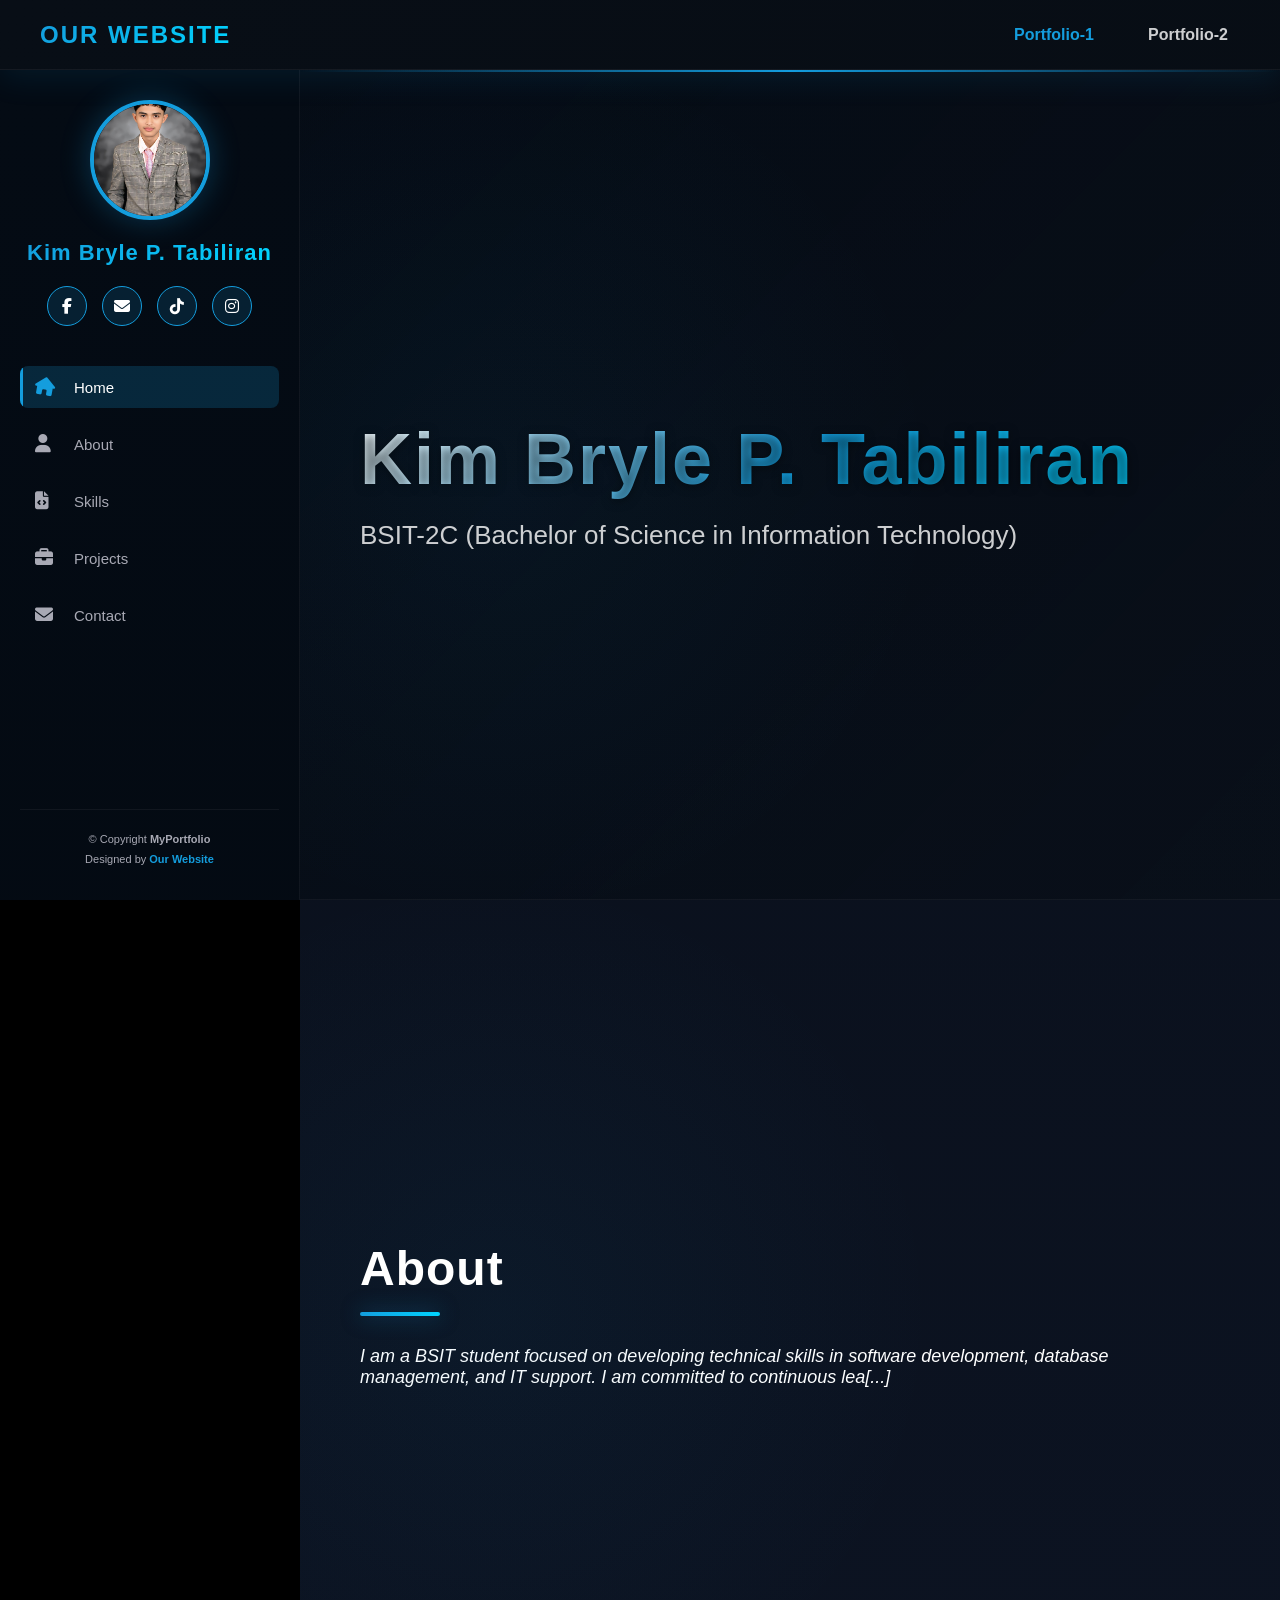
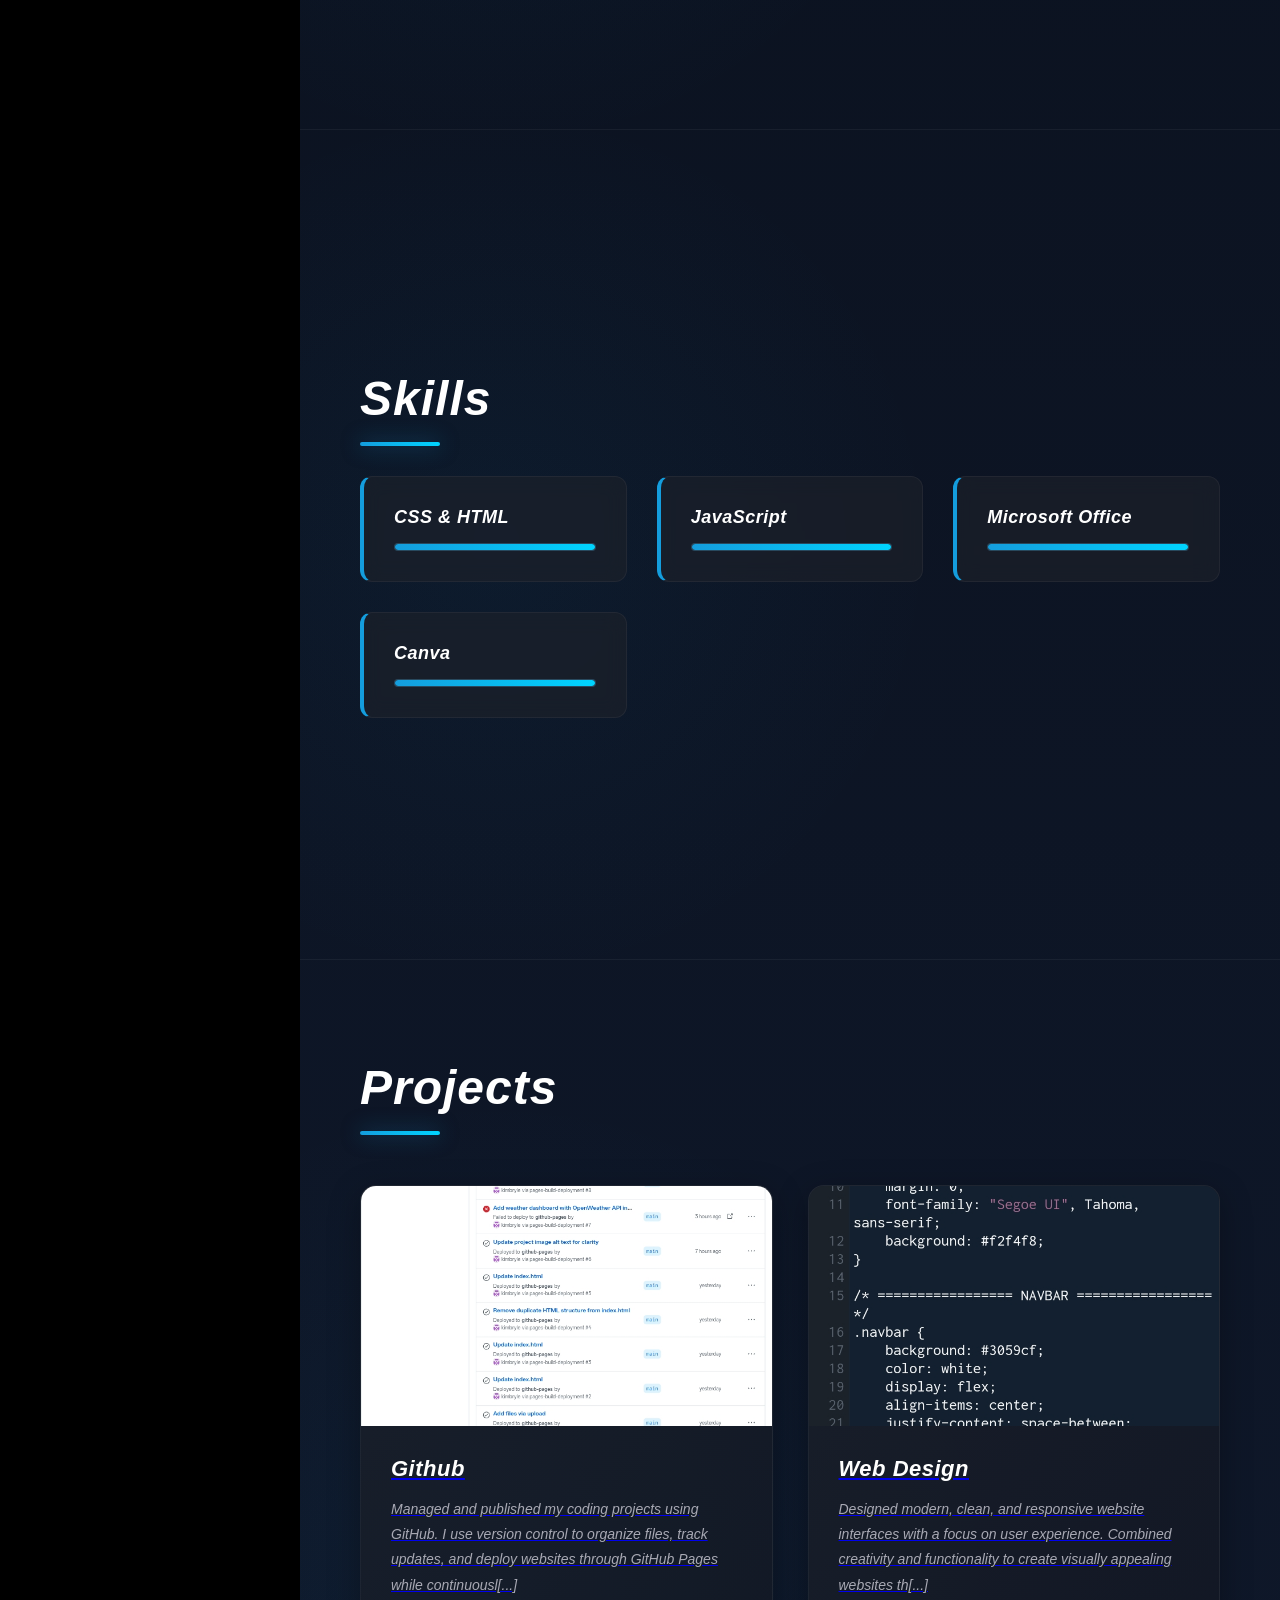
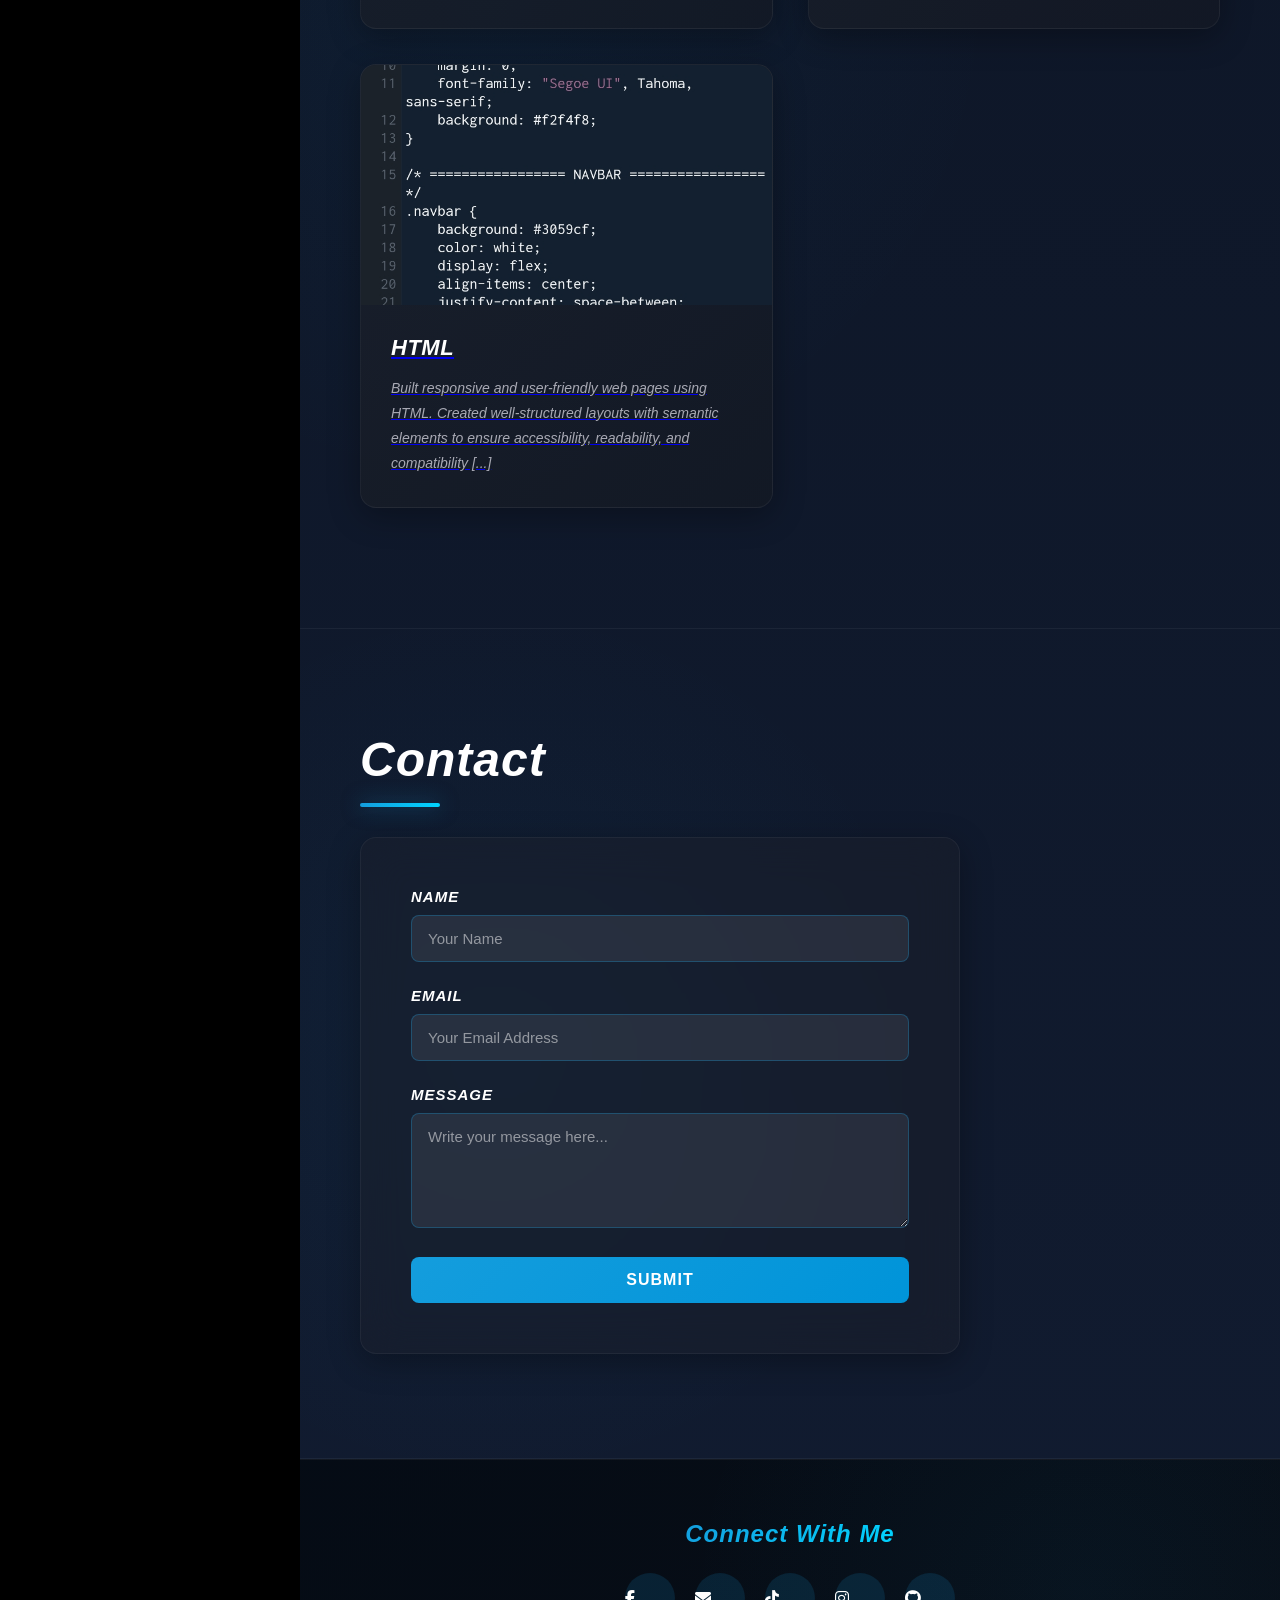
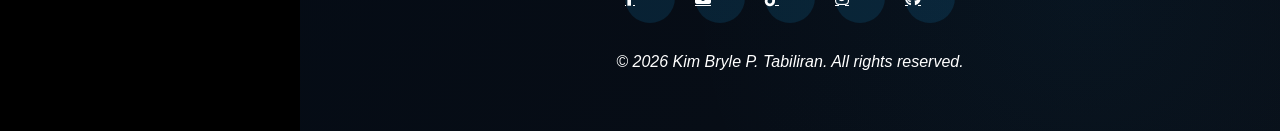
==== commit 1e0da5a3: "Update project links to external URLs - add working links to projects" ====
--- a/index.html
+++ b/index.html
@@ -51,7 +51,7 @@
 
         <section id="about">
             <h2 class="section-title">About</h2>
-            <p style="font-size: 18px;"><i>I am a BSIT student focused on developing technical skills in software development, database management, and IT support. I am committed to continuous learning and creating impactful solutions through technology.</i></p>
+            <p style="font-size: 18px;"><i>I am a BSIT student focused on developing technical skills in software development, database management, and IT support. I am committed to continuous lea[...]
         </section>
 
         <section id="skills">
@@ -79,33 +79,33 @@
         <section id="projects">
             <h2 class="section-title">Projects</h2>
             <div class="projects-grid">
-                <a href="#" class="project-card" role="article" aria-label="Github - Managed and published coding projects using GitHub for version control and deployment">
+                <a href="https://github.com/kimbryle061-debug" target="_blank" class="project-card" role="article" aria-label="Github - Managed and published coding projects using GitHub for version control and deployment">
                     <div class="project-img-placeholder">
                         <img src="Github.jpg" alt="Github project">
                     </div>
                     <div class="project-info">
                         <h3>Github</h3>
-                        <p>Managed and published my coding projects using GitHub. I use version control to organize files, track updates, and deploy websites through GitHub Pages while continuously improving my development workflow.</p>
+                        <p>Managed and published my coding projects using GitHub. I use version control to organize files, track updates, and deploy websites through GitHub Pages while continuousl[...]
                     </div>
                 </a>
                 
-                <a href="#" class="project-card" role="article" aria-label="Web Design - Designed modern, clean, and responsive website interfaces with user experience focus">
+                <a href="https://www.canva.com/" target="_blank" class="project-card" role="article" aria-label="Web Design - Designed modern, clean, and responsive website interfaces with user experience focus">
                     <div class="project-img-placeholder">
                         <img src="Html.jpg" alt="Web design project">
                     </div>
                     <div class="project-info">
                         <h3>Web Design</h3>
-                        <p>Designed modern, clean, and responsive website interfaces with a focus on user experience. Combined creativity and functionality to create visually appealing websites that engage users effectively.</p>
+                        <p>Designed modern, clean, and responsive website interfaces with a focus on user experience. Combined creativity and functionality to create visually appealing websites th[...]
                     </div>
                 </a>
                 
-                <a href="#" class="project-card" role="article" aria-label="HTML - Built responsive and user-friendly web pages using semantic HTML">
+                <a href="https://developer.mozilla.org/en-US/docs/Web/HTML" target="_blank" class="project-card" role="article" aria-label="HTML - Built responsive and user-friendly web pages using semantic HTML">
                     <div class="project-img-placeholder">
                         <img src="Html.jpg" alt="HTML project">
                     </div>
                     <div class="project-info">
                         <h3>HTML</h3>
-                        <p>Built responsive and user-friendly web pages using HTML. Created well-structured layouts with semantic elements to ensure accessibility, readability, and compatibility across devices.</p>
+                        <p>Built responsive and user-friendly web pages using HTML. Created well-structured layouts with semantic elements to ensure accessibility, readability, and compatibility [...]
                     </div>
                 </a>
             </div>
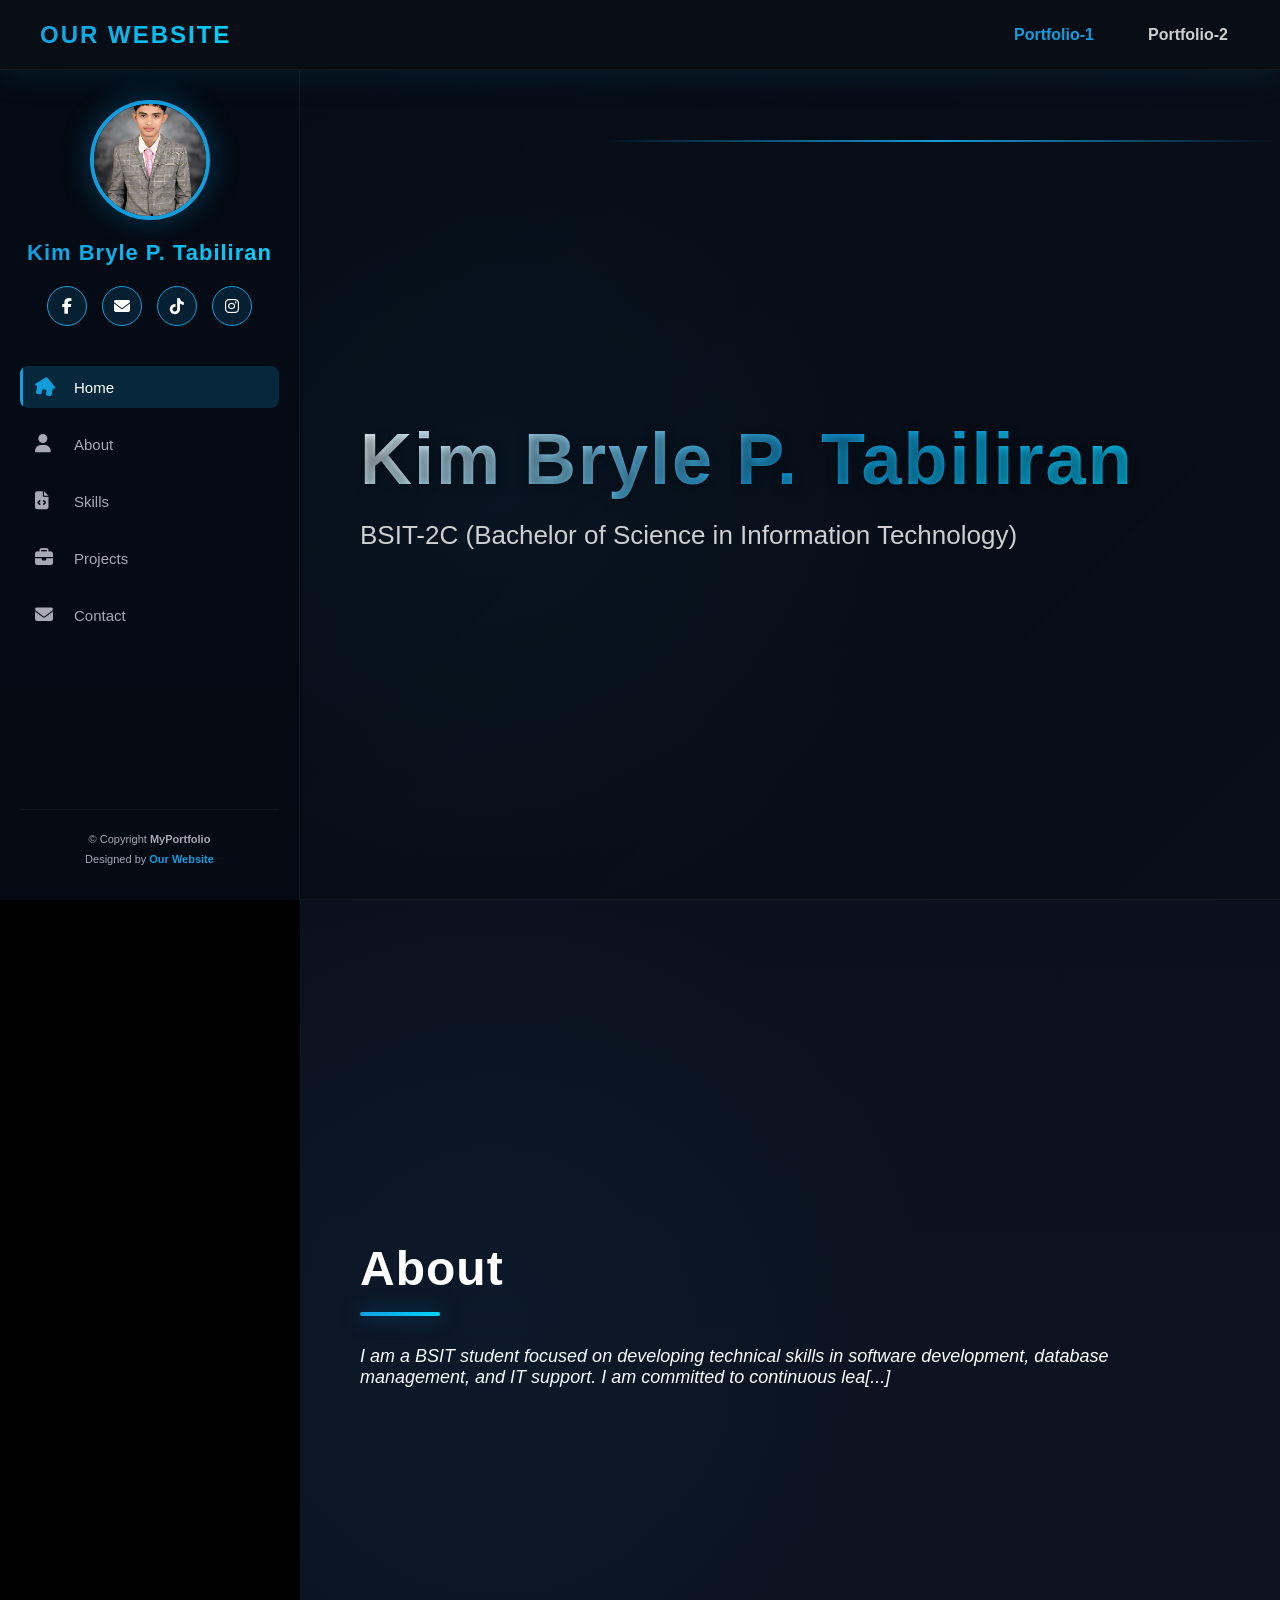
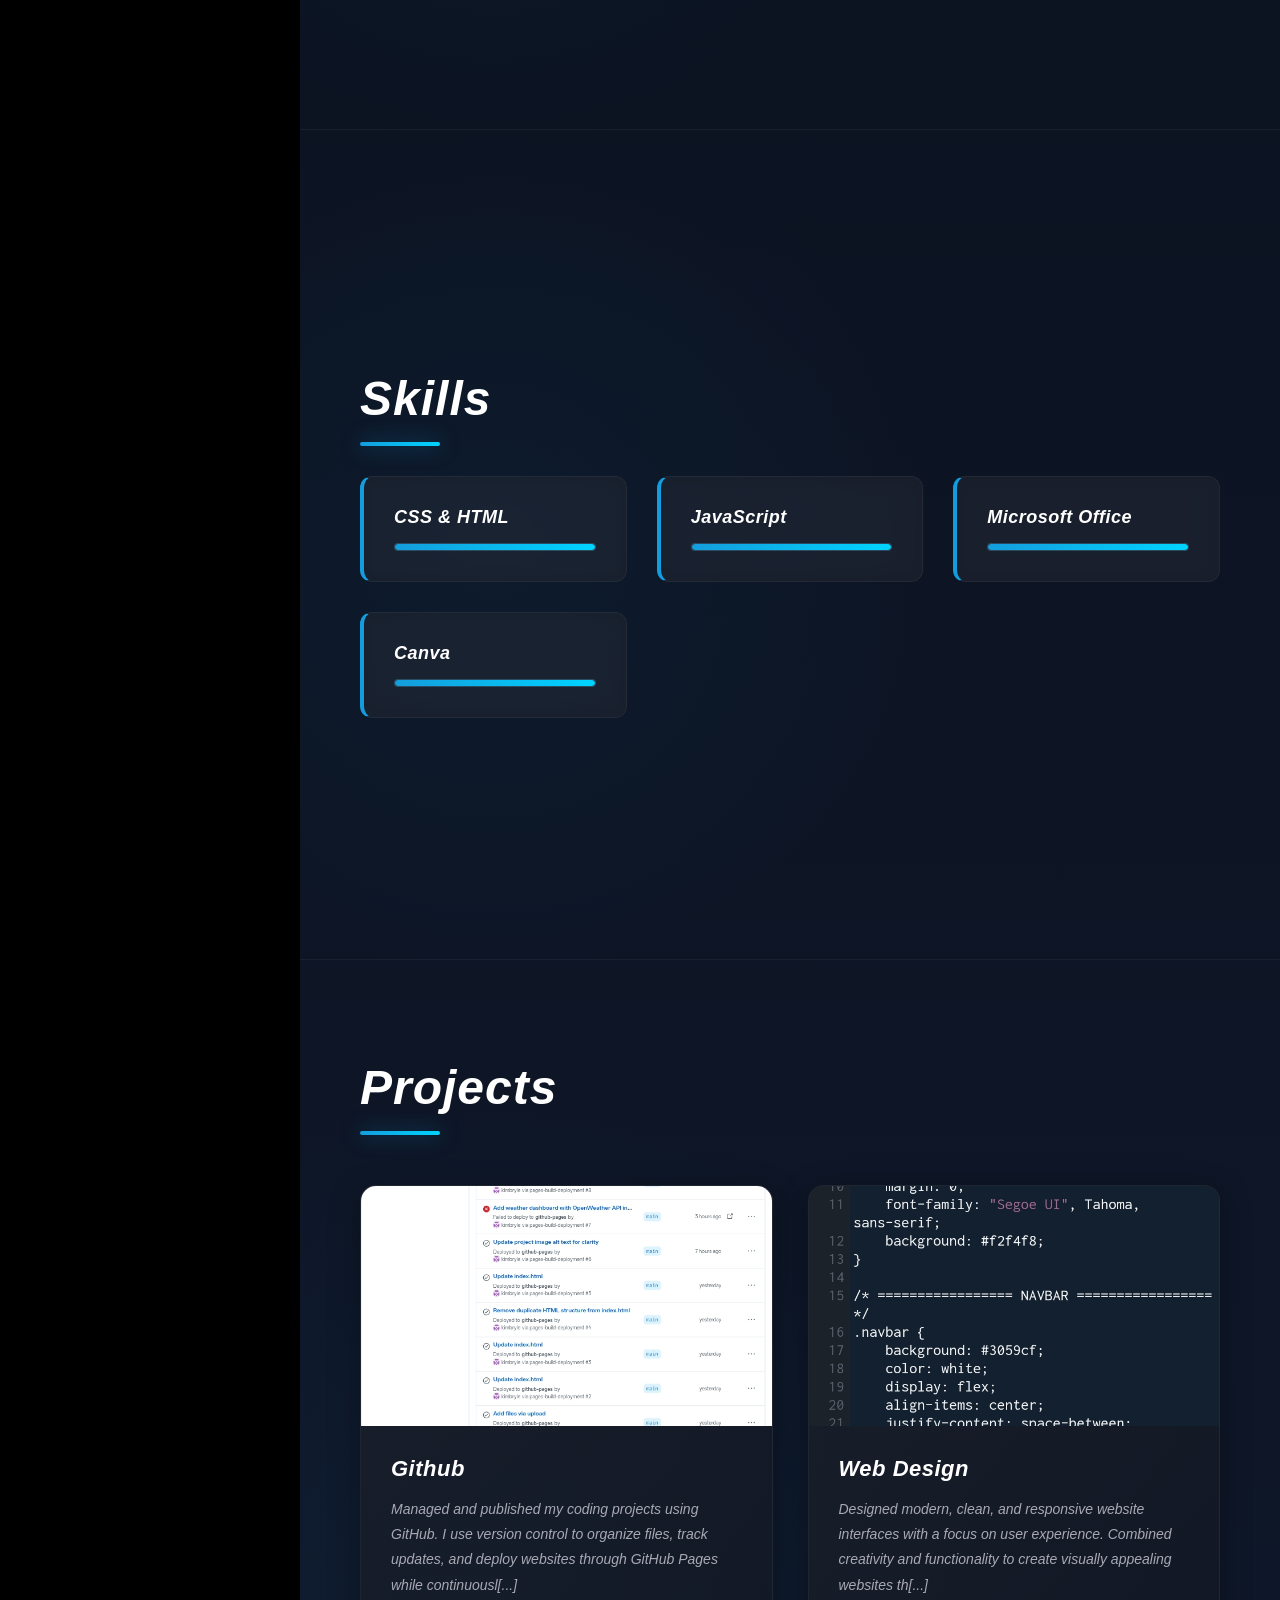
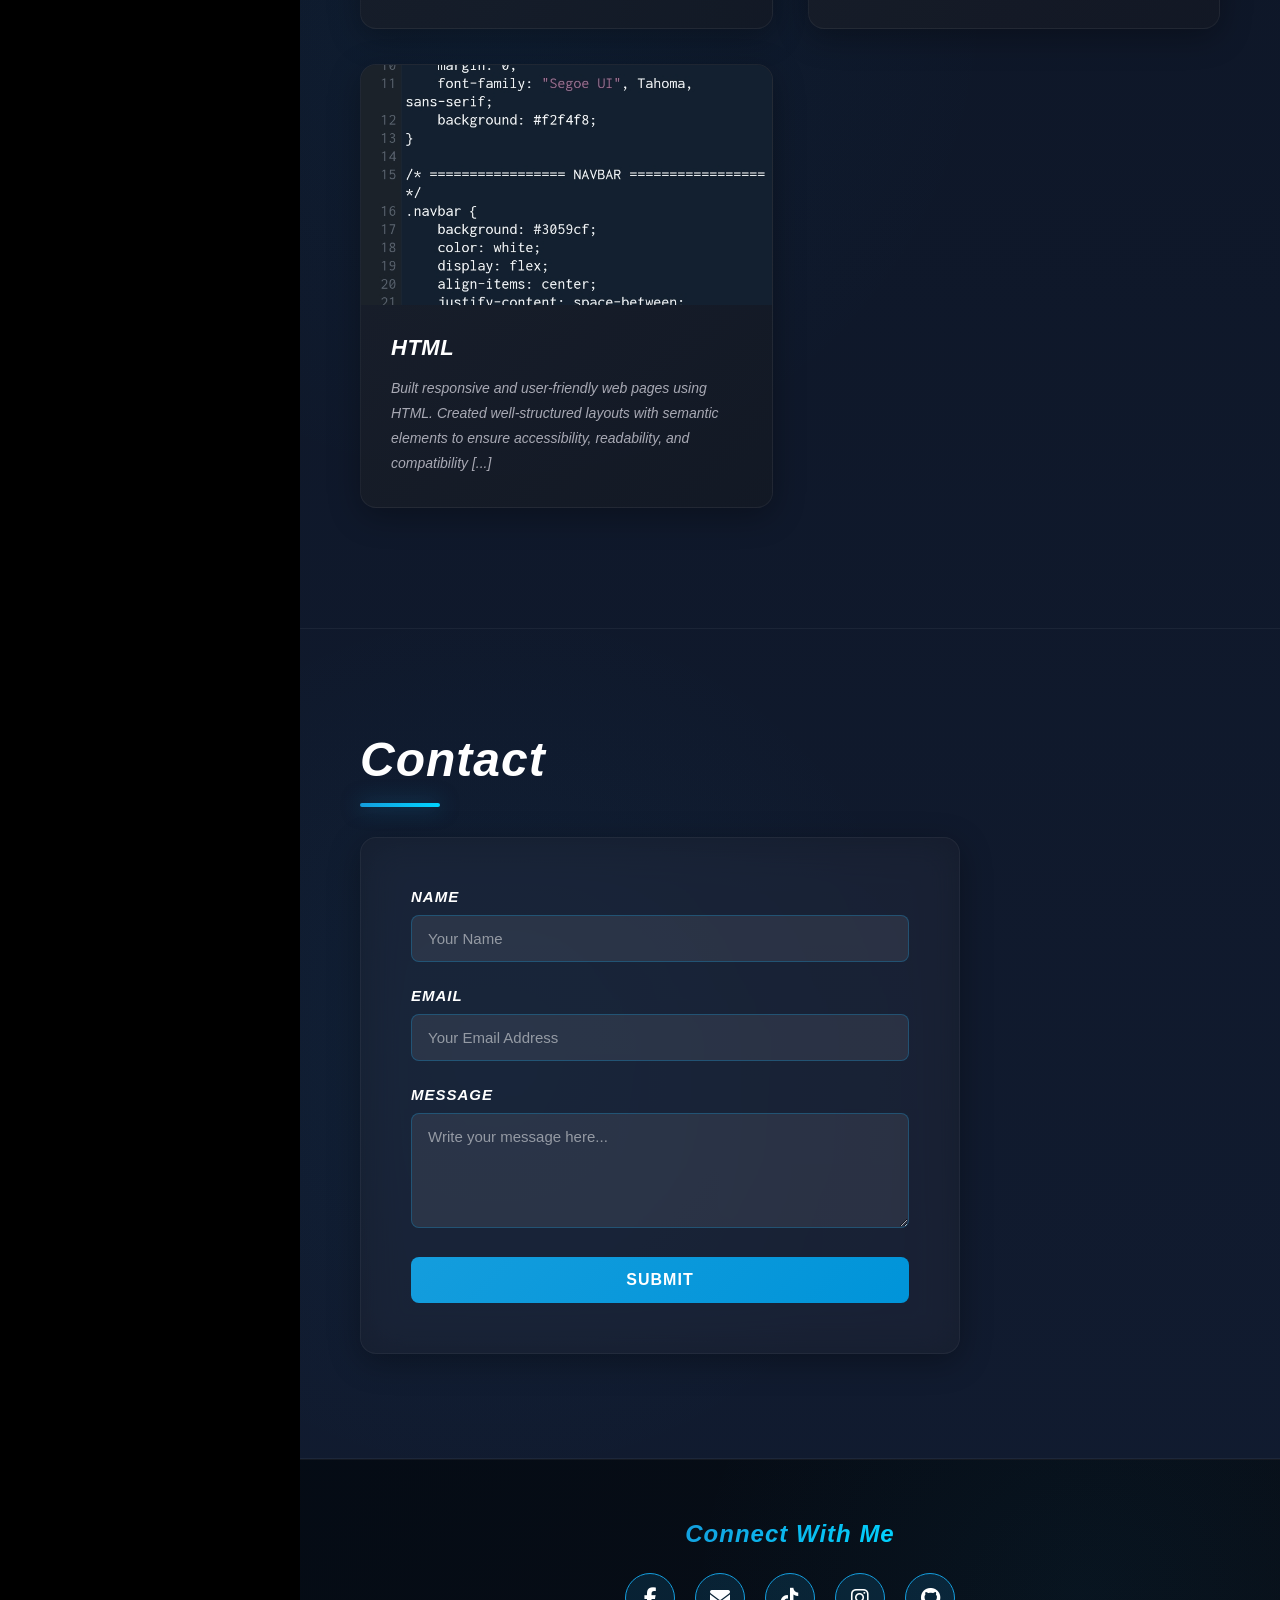
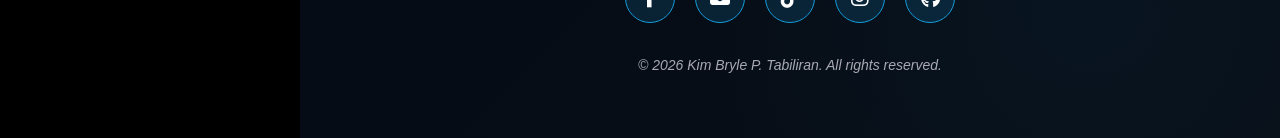
==== commit 6f3ae237: "Add hamburger menu button and functionality to both portfolio pages" ====
--- a/index.html
+++ b/index.html
@@ -11,13 +11,20 @@
 
     <header class="top-navbar">
         <a href="index.html" class="logo">OUR WEBSITE</a>
-        <ul class="top-nav-links">
-            <li><a href="index.html" style="color: #149ddd; font-weight: bold;">Portfolio-1</a></li>
-            <li><a href="arianne.html">Portfolio-2</a></li>
-        </ul>
+        <div style="display: flex; align-items: center; gap: 30px;">
+            <ul class="top-nav-links">
+                <li><a href="index.html" style="color: #149ddd; font-weight: bold;">Portfolio-1</a></li>
+                <li><a href="arianne.html">Portfolio-2</a></li>
+            </ul>
+            <button class="hamburger-menu" id="hamburgerMenu">
+                <span></span>
+                <span></span>
+                <span></span>
+            </button>
+        </div>
     </header>
 
-    <div class="sidebar">
+    <div class="sidebar" id="sidebar">
         <img src="1751348694577.jpg" alt="Profile" class="profile-img" id="profileTrigger">
         <h1 class="profile-name">Kim Bryle P. Tabiliran</h1>
         
@@ -170,7 +177,11 @@
         const profileTrigger = document.getElementById("profileTrigger");
         const fullScreenTarget = document.getElementById("fullScreenTarget");
         const closeModal = document.getElementById("closeModal");
-
+        const hamburgerMenu = document.getElementById("hamburgerMenu");
+        const sidebar = document.getElementById("sidebar");
+        const navLinks = document.querySelectorAll(".nav-menu a");
+
+        // Profile Modal
         profileTrigger.onclick = function() {
             profileModal.style.display = "flex";
             fullScreenTarget.src = this.src; 
@@ -185,9 +196,25 @@
                 profileModal.style.display = "none";
             }
         }
+
+        // Hamburger Menu
+        hamburgerMenu.addEventListener("click", function() {
+            hamburgerMenu.classList.toggle("active");
+            sidebar.classList.toggle("active");
+        });
+
+        // Close menu when clicking on a nav link
+        navLinks.forEach(link => {
+            link.addEventListener("click", function() {
+                if (window.innerWidth <= 768) {
+                    hamburgerMenu.classList.remove("active");
+                    sidebar.classList.remove("active");
+                }
+            });
+        });
         
+        // Scroll Active Nav
         const sections = document.querySelectorAll("section");
-        const navLinks = document.querySelectorAll(".nav-menu a");
 
         window.addEventListener("scroll", () => {
             let current = "";
--- a/style.css
+++ b/style.css
@@ -140,6 +140,37 @@
     color: var(--primary-color);
 }
 
+/* ===== HAMBURGER MENU ===== */
+.hamburger-menu {
+    display: none;
+    flex-direction: column;
+    gap: 6px;
+    cursor: pointer;
+    background: none;
+    border: none;
+    z-index: 1001;
+}
+
+.hamburger-menu span {
+    width: 25px;
+    height: 3px;
+    background: var(--primary-color);
+    border-radius: 2px;
+    transition: var(--transition);
+}
+
+.hamburger-menu.active span:nth-child(1) {
+    transform: rotate(45deg) translate(10px, 10px);
+}
+
+.hamburger-menu.active span:nth-child(2) {
+    opacity: 0;
+}
+
+.hamburger-menu.active span:nth-child(3) {
+    transform: rotate(-45deg) translate(7px, -7px);
+}
+
 /* ===== SIDEBAR ===== */
 .sidebar {
     width: 300px;
@@ -183,6 +214,7 @@
     box-shadow: 0 0 30px rgba(20, 157, 221, 0.3);
     position: relative;
     overflow: hidden;
+    flex-shrink: 0;
 }
 
 .profile-img::before {
@@ -370,6 +402,7 @@
     background: linear-gradient(rgba(23, 37, 65, 0.4), rgba(23, 37, 65, 0.75)), 
                 url('https://images.unsplash.com/photo-1507238691740-187a5b1d37b8?auto=format&fit=crop&w=1400&q=80') center/cover no-repeat fixed;
     position: relative;
+    backdrop-filter: blur(0px);
 }
 
 .main-content::before {
@@ -614,6 +647,7 @@
     border: 1px solid var(--border-color);
     animation: slideUp 0.6s ease-out;
     position: relative;
+    text-decoration: none;
 }
 
 @keyframes slideUp {
@@ -950,4 +984,221 @@
     border-radius: 50%;
     display: flex;
     align-items: center;
-    justify-content: cente+    justify-content: center;
+    text-decoration: none;
+    transition: var(--transition);
+    font-size: 20px;
+    border: 1px solid var(--primary-color);
+    position: relative;
+    overflow: hidden;
+}
+
+.footer-social-icon::before {
+    content: '';
+    position: absolute;
+    top: 0;
+    left: -100%;
+    width: 100%;
+    height: 100%;
+    background: var(--primary-color);
+    z-index: -1;
+    transition: var(--transition);
+}
+
+.footer-social-icon:hover::before {
+    left: 0;
+}
+
+.footer-social-icon:hover {
+    transform: translateY(-3px);
+    box-shadow: 0 8px 20px rgba(20, 157, 221, 0.4);
+}
+
+.footer-text {
+    font-size: 14px;
+    color: var(--text-light);
+    line-height: 1.8;
+}
+
+.footer-text p {
+    margin: 0;
+}
+
+/* ===== RESPONSIVE MOBILE STYLES ===== */
+@media (max-width: 768px) {
+    .hamburger-menu {
+        display: flex;
+    }
+
+    .top-navbar {
+        padding: 0 20px;
+    }
+
+    .top-navbar .logo {
+        font-size: 16px;
+    }
+
+    .top-nav-links {
+        display: none;
+    }
+
+    .sidebar {
+        position: fixed;
+        top: 70px;
+        left: 0;
+        width: 100%;
+        height: auto;
+        flex-direction: column;
+        padding: 20px;
+        border-right: none;
+        border-bottom: 1px solid var(--border-color);
+        max-height: calc(100vh - 70px);
+        overflow-y: auto;
+        transform: translateX(-100%);
+        transition: transform 0.3s ease;
+        z-index: 999;
+    }
+
+    .sidebar.active {
+        transform: translateX(0);
+    }
+
+    .profile-img {
+        width: 100px;
+        height: 100px;
+        margin-bottom: 15px;
+    }
+
+    .profile-name {
+        font-size: 18px;
+        margin-bottom: 15px;
+    }
+
+    .social-links {
+        margin-bottom: 20px;
+        gap: 15px;
+    }
+
+    .social-links a {
+        width: 38px;
+        height: 38px;
+        font-size: 15px;
+    }
+
+    .nav-menu {
+        width: 100%;
+        gap: 10px;
+        margin: 20px 0;
+    }
+
+    .nav-menu a {
+        font-size: 14px;
+        padding: 12px 15px;
+    }
+
+    .sidebar-footer {
+        width: 100%;
+        padding-top: 15px;
+        margin-top: 15px;
+        border-top: 1px solid var(--border-color);
+    }
+
+    .main-content {
+        margin-left: 0;
+        width: 100%;
+        margin-top: 70px;
+    }
+
+    .main-content::before {
+        display: none;
+    }
+
+    section {
+        padding: 50px 20px;
+        min-height: auto;
+    }
+
+    .section-title {
+        font-size: 32px;
+    }
+
+    #home h1 {
+        font-size: 36px;
+    }
+
+    #home p {
+        font-size: 16px;
+    }
+
+    .projects-grid {
+        grid-template-columns: 1fr;
+        gap: 20px;
+    }
+
+    .contact-form {
+        padding: 30px 20px;
+        max-width: 100%;
+    }
+
+    .footer-section {
+        padding: 40px 20px;
+    }
+}
+
+@media (max-width: 480px) {
+    .top-navbar {
+        height: 60px;
+        padding: 0 15px;
+    }
+
+    .hamburger-menu {
+        gap: 5px;
+    }
+
+    .hamburger-menu span {
+        width: 22px;
+        height: 2.5px;
+    }
+
+    .sidebar {
+        top: 60px;
+    }
+
+    .profile-img {
+        width: 80px;
+        height: 80px;
+    }
+
+    .profile-name {
+        font-size: 16px;
+    }
+
+    .nav-menu a {
+        font-size: 13px;
+        padding: 10px 12px;
+    }
+
+    section {
+        padding: 40px 15px;
+    }
+
+    .section-title {
+        font-size: 26px;
+    }
+
+    #home h1 {
+        font-size: 24px;
+    }
+
+    #home p {
+        font-size: 13px;
+    }
+
+    .contact-form {
+        padding: 25px 15px;
+    }
+
+    html {
+        scroll-padding-top: 60px;
+    }
+}
